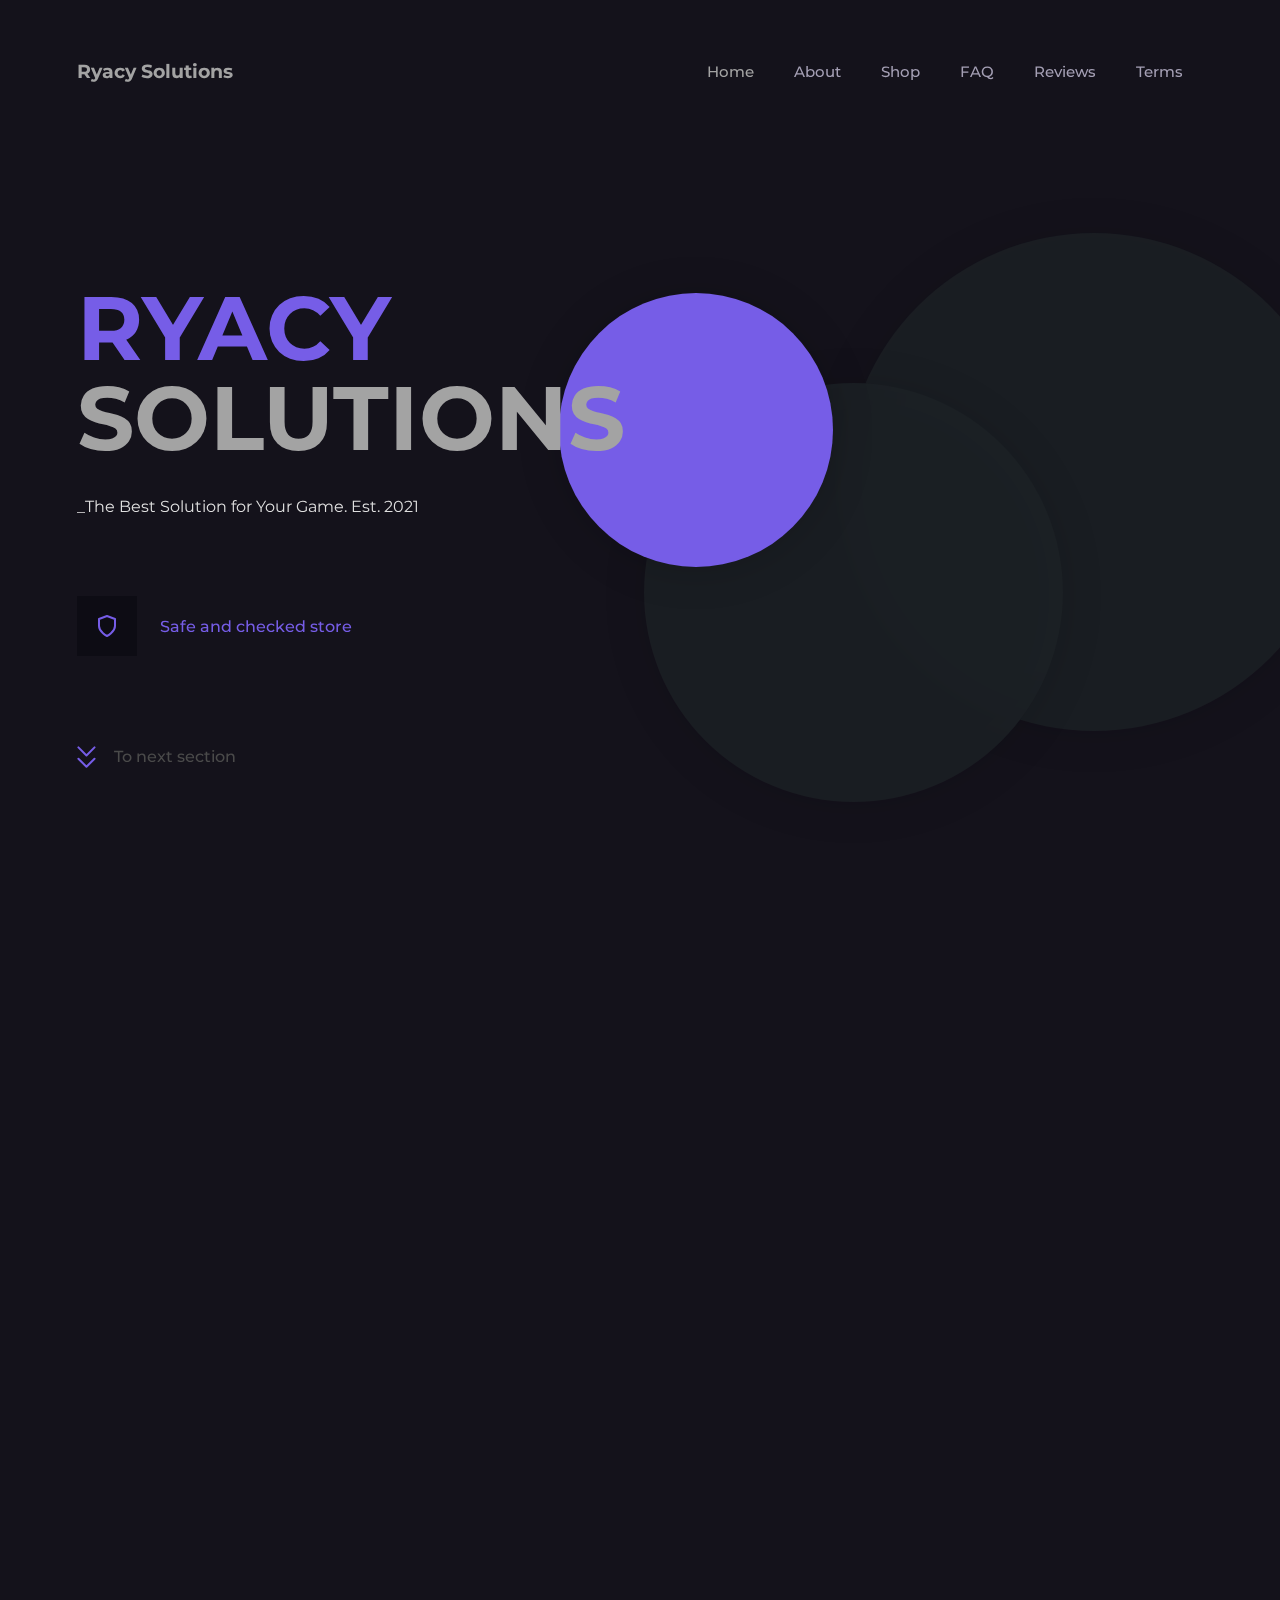
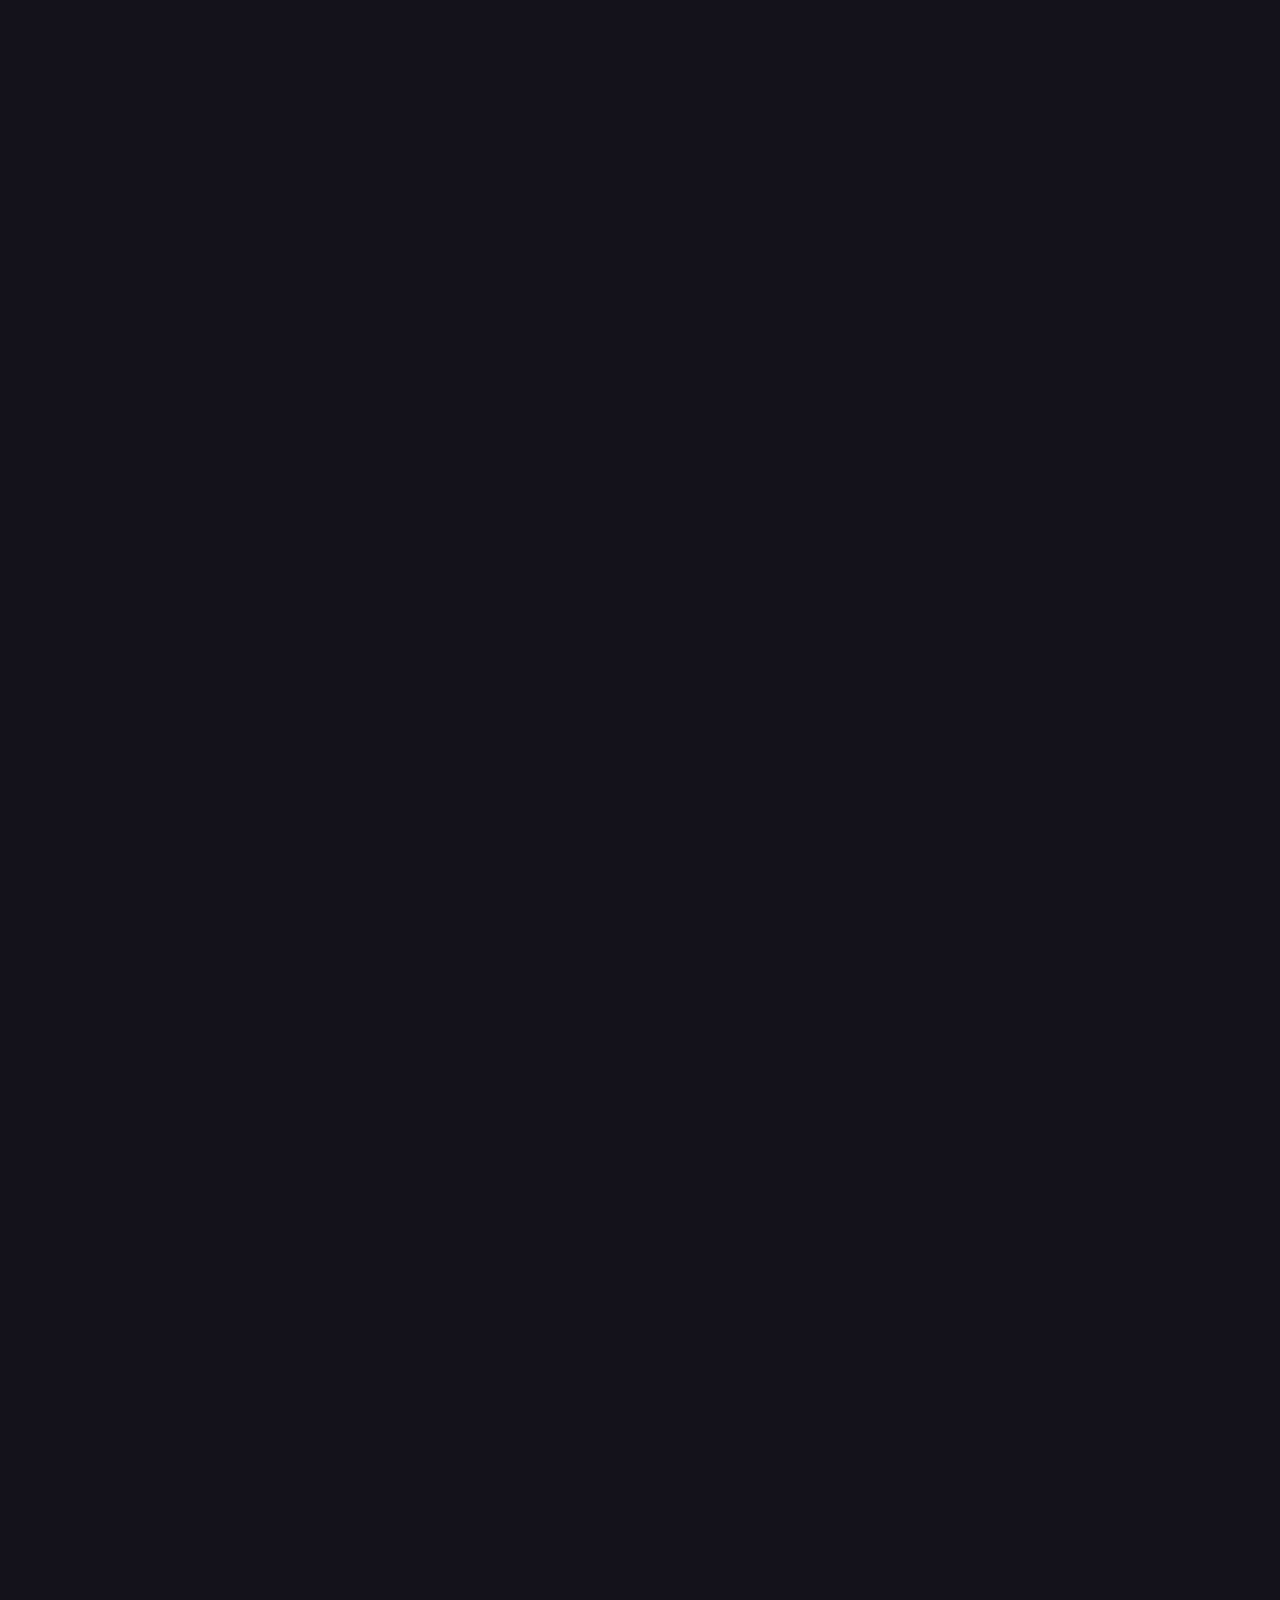
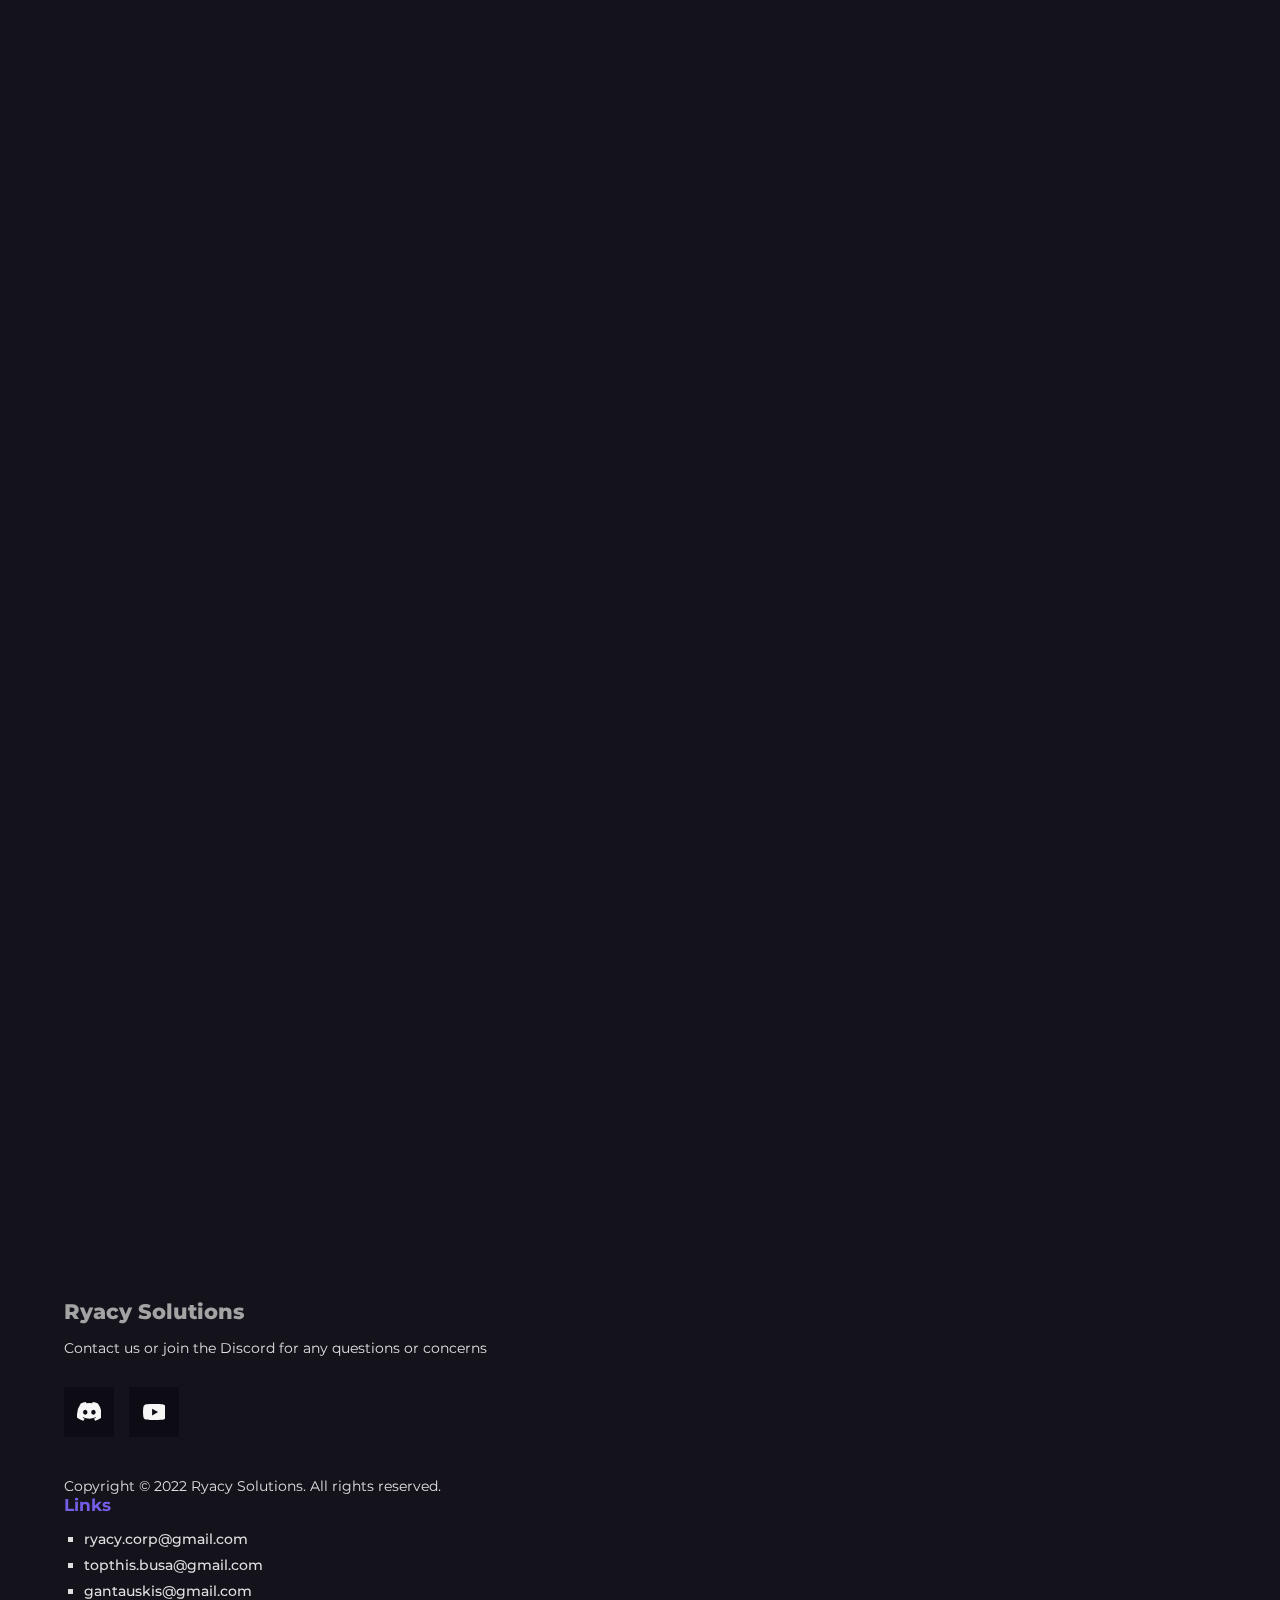
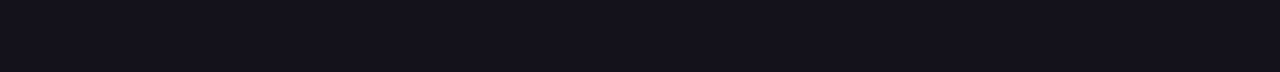
==== index.html @ 5ec553b7 "Description of Update" ====
<!doctype html>
<html lang="en">
<head>

    <meta charset="UTF-8">
    <meta name="viewport"
          content="width=device-width, user-scalable=no, initial-scale=1.0, maximum-scale=1.0, minimum-scale=1.0">
    <meta http-equiv="X-UA-Compatible" content="ie=edge">
    <title>Ryacy Solutions</title>

    <!--  CSS  -->
    <link rel="stylesheet" href="https://cdn.sellix.io/static/css/embed.css">
    <link rel="stylesheet" href="assets/css/colors.css">
    <link rel="stylesheet" href="assets/css/general.css">
    <link rel="stylesheet" href="./assets/css/navbar.css">
    <link rel="stylesheet" href="./assets/css/header.css">
    <link rel="stylesheet" href="./assets/css/about.css">
    <link rel="stylesheet" href="./assets/css/shop.css">
    <link rel="stylesheet" href="./assets/css/faq.css">
    <link rel="stylesheet" href="./assets/css/reviews.css">
    <link rel="stylesheet" href="./assets/css/footer.css">
    <link rel="stylesheet", href="./assets/css/images.css">

</head>
<body>

<div class="app">

    <div class="section__navbar">

        <div class="navbar">

            <div class="navbar__header">
                <a href="" class="navbar__brand">
                    Ryacy Solutions
                </a>

                <div class="navbar__menu" onclick="navbar()">
                    <svg xmlns="http://www.w3.org/2000/svg" width="20" height="14" viewBox="0 0 20 14">
                        <g id="menu" transform="translate(-2 -5)">
                            <line id="Line_1" data-name="Line 1" x2="15" transform="translate(6 12)" fill="none"
                                  stroke="#fff" stroke-linecap="round" stroke-linejoin="round" stroke-width="2"/>
                            <line id="Line_2" data-name="Line 2" x2="18" transform="translate(3 6)" fill="none"
                                  stroke="#fff" stroke-linecap="round" stroke-linejoin="round" stroke-width="2"/>
                            <line id="Line_3" data-name="Line 3" x2="18" transform="translate(3 18)" fill="none"
                                  stroke="#fff" stroke-linecap="round" stroke-linejoin="round" stroke-width="2"/>
                        </g>
                    </svg>
                </div>
            </div>

            <div class="navbar__nav" id="navbarNav">

                <ul>
                    <a href="index.html" class="navbar__href">
                        <li class="navbar__link active">Home</li>
                    </a>
                    <a href="index.html#about" class="navbar__href">
                        <li class="navbar__link">About</li>
                    </a>
                    <a href="index.html#shop" class="navbar__href">
                        <li class="navbar__link">Shop</li>
                    </a>
                    <a href="index.html#faq" class="navbar__href">
                        <li class="navbar__link">FAQ</li>
                    </a>
                    <a href="index.html#reviews" class="navbar__href">
                        <li class="navbar__link">Reviews</li>
                    </a>
                    <a href="terms.html" class="navbar__href">
                        <li class="navbar__link">Terms</li>
                    </a>
                </ul>

            </div>

        </div>

    </div>

    <div class="section__header animation">

        <div class="header__circle">
            <div class="circle circle__one"></div>
            <div class="circle circle__two"></div>
            <div class="circle circle__three"></div>
        </div>

        <div class="header__content">

            <h1 class="header__title">
                RYACY
                <span>SOLUTIONS</span>
            </h1>

            <p class="header__description">
                _The Best Solution for Your Game. Est. 2021
            </p>

            <div class="header__info">
                <div class="header__square">
                    <svg xmlns="http://www.w3.org/2000/svg" width="18" height="22" viewBox="0 0 18 22">
                        <path id="shield" d="M12,22s8-4,8-10V5L12,2,4,5v7C4,18,12,22,12,22Z"
                              transform="translate(-3 -1)" fill="none" stroke="#cf9816" stroke-linecap="round"
                              stroke-linejoin="round" stroke-width="2"/>
                    </svg>
                </div>
                Safe and checked store
            </div>

            <a href="#about" class="header__arrow">
                <svg class="header__arrow__icon" xmlns="http://www.w3.org/2000/svg" width="18.949" height="21.759" viewBox="0 0 18.949 21.759">
                    <g id="chevrons-down" transform="translate(-5.586 -4.586)">
                        <path id="Path_1" data-name="Path 1" d="M7,13l8.06,8.06L23.121,13" transform="translate(0 4.285)" fill="none" stroke="#4a4a4a" stroke-linecap="round" stroke-linejoin="round" stroke-width="2"/>
                        <path id="Path_2" data-name="Path 2" d="M7,6l8.06,8.06L23.121,6" fill="none" stroke="#4a4a4a" stroke-linecap="round" stroke-linejoin="round" stroke-width="2"/>
                    </g>
                </svg>

                To next section
            </a>

        </div>

    </div>

    <div id="about" class="section__about animation">

        <div class="about__content">

            <h1 class="about__title">About</h1>
            <p class="about__description">
                As a solo developer, I pour my passion into creating quality scripts and cheating solutions. Established in 2021, ryacy offers affordable and reliable software integrates seamlessly into your favorite games with saftey in mind.           
            </p>

            <div class="about__cards">

                <div class="row">

                    <div class="col-lg-2">

                        <div class="about__info">
                            <div class="about__square">
                                <svg xmlns="http://www.w3.org/2000/svg" width="22" height="21.02" viewBox="0 0 22 21.02">
                                    <!-- <path id="shield" d="M12,22s8-4,8-10V5L12,2,4,5v7C4,18,12,22,12,22Z"
                                          transform="translate(-3 -1)" fill="none" stroke="#cf9816"
                                          stroke-linecap="round" stroke-linejoin="round" stroke-width="2"/> -->
                                          <path id="heart" d="M12,2l3.09,6.26L22,9.27l-5,4.87,1.18,6.88L12,17.77,5.82,21.02,7,14.14,2,9.27,8.91,8.26Z" 
                                          transform="translate(-1 -1)" fill="none" stroke="#cf9816"
                                          stroke-linecap="round" stroke-linejoin="round" stroke-width="2"/>
                                </svg>
                            </div>
                            <div class="about__info__text">
                                <p class="about__info__title">Secure</p>
                                <p class="about__info__description">We take pride in our strong security record—0 bans and undetected by anticheats. User saftey is a priority. Our Software is safeguarded with anticheat bypasses for seamless and worry-free cheating.</p>
                            </div>
                        </div>

                    </div>

                    <div class="col-lg-2">

                        <div class="about__info">
                            <div class="about__square">
                                <svg xmlns="http://www.w3.org/2000/svg" width="16" height="20" viewBox="0 0 18 22">
                                    <path id="shield" d="M12,22s8-4,8-10V5L12,2,4,5v7C4,18,12,22,12,22Z"
                                          transform="translate(-3 -1)" fill="none" stroke="#cf9816"
                                          stroke-linecap="round" stroke-linejoin="round" stroke-width="2"/>
                                </svg>
                            </div>
                            <div class="about__info__text">
                                <p class="about__info__title">Affordable</p>
                                <p class="about__info__description">We offer our cheats at an affordable price for premium quality.  </p>
                            </div>
                        </div>

                    </div>

                    <div class="col-lg-2">

                        <div class="about__info">
                            <div class="about__square">
                                <svg xmlns="http://www.w3.org/2000/svg" width="16" height="20" viewBox="0 0 18 22">
                                    <path id="shield" d="M12,22s8-4,8-10V5L12,2,4,5v7C4,18,12,22,12,22Z"
                                          transform="translate(-3 -1)" fill="none" stroke="#cf9816"
                                          stroke-linecap="round" stroke-linejoin="round" stroke-width="2"/>
                                </svg>
                            </div>
                            <div class="about__info__text">
                                <p class="about__info__title">Highly Rated</p>
                                <p class="about__info__description">We garantee customer satisfaction since our startup in 2020. Join our discord server for existing customer vouches.</p>
                            </div>
                        </div>

                    </div>

                    <div class="col-lg-2">

                        <div class="about__info">
                            <div class="about__square">
                                <svg xmlns="http://www.w3.org/2000/svg" width="16" height="20" viewBox="0 0 18 22">
                                    <path id="shield" d="M12,22s8-4,8-10V5L12,2,4,5v7C4,18,12,22,12,22Z"
                                          transform="translate(-3 -1)" fill="none" stroke="#cf9816"
                                          stroke-linecap="round" stroke-linejoin="round" stroke-width="2"/>
                                </svg>
                            </div>
                            <div class="about__info__text">
                                <p class="about__info__title">Constant Support</p>
                                <p class="about__info__description">Constant updates to support latest game updates and work around anti-cheat systems to avoid game bans</p>
                            </div>
                        </div>

                    </div>

                </div>

            </div>

        </div>

    </div>

    <div id="shop" class="section__shop animation">

        <h1 class="shop__title">Shop</h1>
        <p class="shop__description">

        </p>

        <div class="shop__categories">

            <div class="shop__category active" data-category-index="1">
                Rust
            </div>

            <div class="shop__category" data-category-index="2">
                Tom Clancy's Rainbow Six Siege
            </div>

            <div class="shop__category" data-category-index="3">
                Counter-Strike: Global Offensive
            </div>

            <!-- <div class="shop__category" data-category-index="4">
                Category #4
            </div> -->

        </div>

        <div class="shop__cards" id="category-1">

            <div class="row">

                <div class="col-lg-4">

                    <div class="shop__card">

                        <!-- <svg class="shop__icon"  xmlns="http://www.w3.org/2000/svg" width="47.719" height="51.149" viewBox="0 0 33.719 41.149">
                            <path id="shield" d="M18.859,39.149s14.859-7.43,14.859-18.574v-13L18.859,2,4,7.572v13C4,31.719,18.859,39.149,18.859,39.149Z" transform="translate(-2)" fill="none" stroke="#cf9816" stroke-linecap="round" stroke-linejoin="round" stroke-width="4"/>
                        </svg> -->

                        <img class = "img-insider", src = "assets/rust-lite.png" >

                        <h2 class="shop__card__title">RustLite Cheat</h2>
                        <p class="shop__card__description">
                            [+] No Recoil <br>
                            [+] No Spread <br>
                            [+] Adjustable X and Y Recoil Amount <br>
                            [+] Instant Compound Bow <br>
                            [+] Instant Bow <br>
                            [+] Instant Eoka Pistol <br>
                            [+] Fake Lag <br>
                            [+] Fast Switch Weapons <br>
                            [+] Zoom Hack <br>
                            [+] Adjustable Zoom Key and Zoom Amount <br>
                            [+] Zoom Bind Mode <br>
                            [+] Admin Box ESP (Extra Sensory Perception <br>
                            [+] Adjustable Field of View (FOV) <br>
                            [+] Spiderman <br>
                            [+] Beautiful Night <br>
                            [+] Screen Crosshair <br>
                            [+] Crosshair Hide on Aim Down Sights (ADS <br>
                            [+] Adjustable Crosshair Siz** <br>
                            [+] Cursor Visibility <br>
                            [+] Force Automatic <br>
                            [+] Super Melee <br>
                            [+] More Updates to Come <br>
                        </p>
                        <!-- <p class="shop__card__price">Price <span>$9.99</span></p>

                        <div data-sellix-product="66594c4970bf4"
                             type="submit"
                             alt="Buy Now with sellix.io" class="shop__card__purchase">
                            <svg class="shop__card__icon"  xmlns="http://www.w3.org/2000/svg" width="16.586" height="17.624" viewBox="0 0 15.586 16.624">
                                <g id="shopping-bag" transform="translate(1 1)">
                                    <path id="Path_3" data-name="Path 3" d="M5.194,2,3,4.925V15.161a1.462,1.462,0,0,0,1.462,1.462H14.7a1.462,1.462,0,0,0,1.462-1.462V4.925L13.968,2Z" transform="translate(-2.575 -2)" fill="none" stroke="#cf9816" stroke-linecap="round" stroke-linejoin="round" stroke-width="2"/>
                                    <line id="Line_2" data-name="Line 2" x2="13.586" transform="translate(0 2.736)" fill="none" stroke="#cf9816" stroke-linecap="round" stroke-linejoin="round" stroke-width="2"/>
                                    <path id="Path_4" data-name="Path 4" d="M13.849,10A2.925,2.925,0,0,1,8,10" transform="translate(-3.92 -4.151)" fill="none" stroke="#cf9816" stroke-linecap="round" stroke-linejoin="round" stroke-width="2"/>
                                </g>
                            </svg>

                            Purchase
                        </div> -->

                    
                        <p class="shop__card__price">Price <span>10-40 USD</span></p>

                    <!-- Buttons for different subscription options -->
                    <div class="shop__card__purchase">
                        <div data-sellix-product="66594c4970bf4" type="submit" alt="Buy Now with sellix.io" class="shop__card__purchase__button">
                            <svg class="shop__card__icon" xmlns="http://www.w3.org/2000/svg" width="16.586" height="17.624" viewBox="0 0 15.586 16.624">
                                <g id="shopping-bag" transform="translate(1 1)">
                                    <path id="Path_3" data-name="Path 3" d="M5.194,2,3,4.925V15.161a1.462,1.462,0,0,0,1.462,1.462H14.7a1.462,1.462,0,0,0,1.462-1.462V4.925L13.968,2Z" transform="translate(-2.575 -2)" fill="none" stroke="#cf9816" stroke-linecap="round" stroke-linejoin="round" stroke-width="2"/>
                                    <line id="Line_2" data-name="Line 2" x2="13.586" transform="translate(0 2.736)" fill="none" stroke="#cf9816" stroke-linecap="round" stroke-linejoin="round" stroke-width="2"/>
                                    <path id="Path_4" data-name="Path 4" d="M13.849,10A2.925,2.925,0,0,1,8,10" transform="translate(-3.92 -4.151)" fill="none" stroke="#cf9816" stroke-linecap="round" stroke-linejoin="round" stroke-width="2"/>
                                </g>
                            </svg>
                            3-Day Access Pass
                        </div>
                    </div>

                    <div class="shop__card__purchase">
                        <div data-sellix-product="665950669fe8b" type="submit" alt="Buy Now with sellix.io" class="shop__card__purchase__button">
                            <svg class="shop__card__icon" xmlns="http://www.w3.org/2000/svg" width="16.586" height="17.624" viewBox="0 0 15.586 16.624">
                                <g id="shopping-bag" transform="translate(1 1)">
                                    <path id="Path_3" data-name="Path 3" d="M5.194,2,3,4.925V15.161a1.462,1.462,0,0,0,1.462,1.462H14.7a1.462,1.462,0,0,0,1.462-1.462V4.925L13.968,2Z" transform="translate(-2.575 -2)" fill="none" stroke="#cf9816" stroke-linecap="round" stroke-linejoin="round" stroke-width="2"/>
                                    <line id="Line_2" data-name="Line 2" x2="13.586" transform="translate(0 2.736)" fill="none" stroke="#cf9816" stroke-linecap="round" stroke-linejoin="round" stroke-width="2"/>
                                    <path id="Path_4" data-name="Path 4" d="M13.849,10A2.925,2.925,0,0,1,8,10" transform="translate(-3.92 -4.151)" fill="none" stroke="#cf9816" stroke-linecap="round" stroke-linejoin="round" stroke-width="2"/>
                                </g>
                            </svg>
                            1-Week Pass
                        </div>
                    </div>

                    <div class="shop__card__purchase">
                        <div data-sellix-product="6659509f464f8" type="submit" alt="Buy Now with sellix.io" class="shop__card__purchase__button">
                            <svg class="shop__card__icon" xmlns="http://www.w3.org/2000/svg" width="16.586" height="17.624" viewBox="0 0 15.586 16.624">
                                <g id="shopping-bag" transform="translate(1 1)">
                                    <path id="Path_3" data-name="Path 3" d="M5.194,2,3,4.925V15.161a1.462,1.462,0,0,0,1.462,1.462H14.7a1.462,1.462,0,0,0,1.462-1.462V4.925L13.968,2Z" transform="translate(-2.575 -2)" fill="none" stroke="#cf9816" stroke-linecap="round" stroke-linejoin="round" stroke-width="2"/>
                                    <line id="Line_2" data-name="Line 2" x2="13.586" transform="translate(0 2.736)" fill="none" stroke="#cf9816" stroke-linecap="round" stroke-linejoin="round" stroke-width="2"/>
                                    <path id="Path_4" data-name="Path 4" d="M13.849,10A2.925,2.925,0,0,1,8,10" transform="translate(-3.92 -4.151)" fill="none" stroke="#cf9816" stroke-linecap="round" stroke-linejoin="round" stroke-width="2"/>
                                </g>
                            </svg>
                            1-Month Pass
                        </div>
                    </div>

                </div>

                <!-- <div class="col-lg-4">

                    <div class="shop__card">

                        <svg class="shop__icon"  xmlns="http://www.w3.org/2000/svg" width="47.719" height="51.149" viewBox="0 0 33.719 41.149">
                            <path id="shield" d="M18.859,39.149s14.859-7.43,14.859-18.574v-13L18.859,2,4,7.572v13C4,31.719,18.859,39.149,18.859,39.149Z" transform="translate(-2)" fill="none" stroke="#cf9816" stroke-linecap="round" stroke-linejoin="round" stroke-width="4"/>
                        </svg>

                        <h2 class="shop__card__title">Lorem ipsum</h2>
                        <p class="shop__card__description">Lorem ipsum dolor sit amet, consectetur adipiscing elit. Cras
                            accumsan dignissim magna nec egestas. Maecenas fermentum est ut velit luctus, vitae
                            vestibulum nisl condimentum. Sed tincidunt purus sit amet magna viverra suscipit.</p>

                        <p class="shop__card__price">Price <span>1,99$</span></p>

                        <div data-sellix-product="1111111"
                             type="submit"
                             alt="Buy Now with sellix.io" class="shop__card__purchase">
                            <svg class="shop__card__icon"  xmlns="http://www.w3.org/2000/svg" width="16.586" height="17.624" viewBox="0 0 15.586 16.624">
                                <g id="shopping-bag" transform="translate(1 1)">
                                    <path id="Path_3" data-name="Path 3" d="M5.194,2,3,4.925V15.161a1.462,1.462,0,0,0,1.462,1.462H14.7a1.462,1.462,0,0,0,1.462-1.462V4.925L13.968,2Z" transform="translate(-2.575 -2)" fill="none" stroke="#cf9816" stroke-linecap="round" stroke-linejoin="round" stroke-width="2"/>
                                    <line id="Line_2" data-name="Line 2" x2="13.586" transform="translate(0 2.736)" fill="none" stroke="#cf9816" stroke-linecap="round" stroke-linejoin="round" stroke-width="2"/>
                                    <path id="Path_4" data-name="Path 4" d="M13.849,10A2.925,2.925,0,0,1,8,10" transform="translate(-3.92 -4.151)" fill="none" stroke="#cf9816" stroke-linecap="round" stroke-linejoin="round" stroke-width="2"/>
                                </g>
                            </svg>

                            Purchase
                        </div>

                    </div>

                </div> -->

                <!-- <div class="col-lg-4">

                    <div class="shop__card">

                        <svg class="shop__icon"  xmlns="http://www.w3.org/2000/svg" width="47.719" height="51.149" viewBox="0 0 33.719 41.149">
                            <path id="shield" d="M18.859,39.149s14.859-7.43,14.859-18.574v-13L18.859,2,4,7.572v13C4,31.719,18.859,39.149,18.859,39.149Z" transform="translate(-2)" fill="none" stroke="#cf9816" stroke-linecap="round" stroke-linejoin="round" stroke-width="4"/>
                        </svg>

                        <h2 class="shop__card__title">Lorem ipsum</h2>
                        <p class="shop__card__description">Lorem ipsum dolor sit amet, consectetur adipiscing elit. Cras
                            accumsan dignissim magna nec egestas. Maecenas fermentum est ut velit luctus, vitae
                            vestibulum nisl condimentum. Sed tincidunt purus sit amet magna viverra suscipit.</p>

                        <p class="shop__card__price">Price <span>1,99$</span></p>

                        <div data-sellix-product="1111111"
                             type="submit"
                             alt="Buy Now with sellix.io" class="shop__card__purchase">
                            <svg class="shop__card__icon"  xmlns="http://www.w3.org/2000/svg" width="16.586" height="17.624" viewBox="0 0 15.586 16.624">
                                <g id="shopping-bag" transform="translate(1 1)">
                                    <path id="Path_3" data-name="Path 3" d="M5.194,2,3,4.925V15.161a1.462,1.462,0,0,0,1.462,1.462H14.7a1.462,1.462,0,0,0,1.462-1.462V4.925L13.968,2Z" transform="translate(-2.575 -2)" fill="none" stroke="#cf9816" stroke-linecap="round" stroke-linejoin="round" stroke-width="2"/>
                                    <line id="Line_2" data-name="Line 2" x2="13.586" transform="translate(0 2.736)" fill="none" stroke="#cf9816" stroke-linecap="round" stroke-linejoin="round" stroke-width="2"/>
                                    <path id="Path_4" data-name="Path 4" d="M13.849,10A2.925,2.925,0,0,1,8,10" transform="translate(-3.92 -4.151)" fill="none" stroke="#cf9816" stroke-linecap="round" stroke-linejoin="round" stroke-width="2"/>
                                </g>
                            </svg>

                            Purchase
                        </div>

                    </div>

                </div> -->

                <!-- <div class="col-lg-4">

                    <div class="shop__card">

                        <svg class="shop__icon"  xmlns="http://www.w3.org/2000/svg" width="47.719" height="51.149" viewBox="0 0 33.719 41.149">
                            <path id="shield" d="M18.859,39.149s14.859-7.43,14.859-18.574v-13L18.859,2,4,7.572v13C4,31.719,18.859,39.149,18.859,39.149Z" transform="translate(-2)" fill="none" stroke="#cf9816" stroke-linecap="round" stroke-linejoin="round" stroke-width="4"/>
                        </svg>

                        <h2 class="shop__card__title">Lorem ipsum</h2>
                        <p class="shop__card__description">Lorem ipsum dolor sit amet, consectetur adipiscing elit. Cras
                            accumsan dignissim magna nec egestas. Maecenas fermentum est ut velit luctus, vitae
                            vestibulum nisl condimentum. Sed tincidunt purus sit amet magna viverra suscipit.</p>

                        <p class="shop__card__price">Price <span>1,99$</span></p>

                        <div data-sellix-product="1111111"
                             type="submit"
                             alt="Buy Now with sellix.io" class="shop__card__purchase">
                            <svg class="shop__card__icon"  xmlns="http://www.w3.org/2000/svg" width="16.586" height="17.624" viewBox="0 0 15.586 16.624">
                                <g id="shopping-bag" transform="translate(1 1)">
                                    <path id="Path_3" data-name="Path 3" d="M5.194,2,3,4.925V15.161a1.462,1.462,0,0,0,1.462,1.462H14.7a1.462,1.462,0,0,0,1.462-1.462V4.925L13.968,2Z" transform="translate(-2.575 -2)" fill="none" stroke="#cf9816" stroke-linecap="round" stroke-linejoin="round" stroke-width="2"/>
                                    <line id="Line_2" data-name="Line 2" x2="13.586" transform="translate(0 2.736)" fill="none" stroke="#cf9816" stroke-linecap="round" stroke-linejoin="round" stroke-width="2"/>
                                    <path id="Path_4" data-name="Path 4" d="M13.849,10A2.925,2.925,0,0,1,8,10" transform="translate(-3.92 -4.151)" fill="none" stroke="#cf9816" stroke-linecap="round" stroke-linejoin="round" stroke-width="2"/>
                                </g>
                            </svg>

                            Purchase
                        </div>

                    </div>

                </div> -->

            </div>

        </div>
       
    

        </div>
        <div class="shop__cards" id="category-4" style="display: none;">

            <div class="row">

                <div class="col-lg-4">

                    <div class="shop__card">

                        <svg class="shop__icon"  xmlns="http://www.w3.org/2000/svg" width="47.719" height="51.149" viewBox="0 0 33.719 41.149">
                            <path id="shield" d="M18.859,39.149s14.859-7.43,14.859-18.574v-13L18.859,2,4,7.572v13C4,31.719,18.859,39.149,18.859,39.149Z" transform="translate(-2)" fill="none" stroke="#cf9816" stroke-linecap="round" stroke-linejoin="round" stroke-width="4"/>
                        </svg>

                        <h2 class="shop__card__title">Lorem ipsum</h2>
                        <p class="shop__card__description">Lorem ipsum dolor sit amet, consectetur adipiscing elit. Cras
                            accumsan dignissim magna nec egestas. Maecenas fermentum est ut velit luctus, vitae
                            vestibulum nisl condimentum. Sed tincidunt purus sit amet magna viverra suscipit.</p>

                        <p class="shop__card__price">Price <span>1,99$</span></p>

                        <div data-sellix-product="1111111"
                             type="submit"
                             alt="Buy Now with sellix.io" class="shop__card__purchase">
                            <svg class="shop__card__icon"  xmlns="http://www.w3.org/2000/svg" width="16.586" height="17.624" viewBox="0 0 15.586 16.624">
                                <g id="shopping-bag" transform="translate(1 1)">
                                    <path id="Path_3" data-name="Path 3" d="M5.194,2,3,4.925V15.161a1.462,1.462,0,0,0,1.462,1.462H14.7a1.462,1.462,0,0,0,1.462-1.462V4.925L13.968,2Z" transform="translate(-2.575 -2)" fill="none" stroke="#cf9816" stroke-linecap="round" stroke-linejoin="round" stroke-width="2"/>
                                    <line id="Line_2" data-name="Line 2" x2="13.586" transform="translate(0 2.736)" fill="none" stroke="#cf9816" stroke-linecap="round" stroke-linejoin="round" stroke-width="2"/>
                                    <path id="Path_4" data-name="Path 4" d="M13.849,10A2.925,2.925,0,0,1,8,10" transform="translate(-3.92 -4.151)" fill="none" stroke="#cf9816" stroke-linecap="round" stroke-linejoin="round" stroke-width="2"/>
                                </g>
                            </svg>

                            Purchase
                        </div>

                    </div>

                </div>

                <div class="col-lg-4">

                    <div class="shop__card">

                        <svg class="shop__icon"  xmlns="http://www.w3.org/2000/svg" width="47.719" height="51.149" viewBox="0 0 33.719 41.149">
                            <path id="shield" d="M18.859,39.149s14.859-7.43,14.859-18.574v-13L18.859,2,4,7.572v13C4,31.719,18.859,39.149,18.859,39.149Z" transform="translate(-2)" fill="none" stroke="#cf9816" stroke-linecap="round" stroke-linejoin="round" stroke-width="4"/>
                        </svg>

                        <h2 class="shop__card__title">Lorem ipsum</h2>
                        <p class="shop__card__description">Lorem ipsum dolor sit amet, consectetur adipiscing elit. Cras
                            accumsan dignissim magna nec egestas. Maecenas fermentum est ut velit luctus, vitae
                            vestibulum nisl condimentum. Sed tincidunt purus sit amet magna viverra suscipit.</p>

                        <p class="shop__card__price">Price <span>1,99$</span></p>

                        <div data-sellix-product="1111111"
                             type="submit"
                             alt="Buy Now with sellix.io" class="shop__card__purchase">
                            <svg class="shop__card__icon"  xmlns="http://www.w3.org/2000/svg" width="16.586" height="17.624" viewBox="0 0 15.586 16.624">
                                <g id="shopping-bag" transform="translate(1 1)">
                                    <path id="Path_3" data-name="Path 3" d="M5.194,2,3,4.925V15.161a1.462,1.462,0,0,0,1.462,1.462H14.7a1.462,1.462,0,0,0,1.462-1.462V4.925L13.968,2Z" transform="translate(-2.575 -2)" fill="none" stroke="#cf9816" stroke-linecap="round" stroke-linejoin="round" stroke-width="2"/>
                                    <line id="Line_2" data-name="Line 2" x2="13.586" transform="translate(0 2.736)" fill="none" stroke="#cf9816" stroke-linecap="round" stroke-linejoin="round" stroke-width="2"/>
                                    <path id="Path_4" data-name="Path 4" d="M13.849,10A2.925,2.925,0,0,1,8,10" transform="translate(-3.92 -4.151)" fill="none" stroke="#cf9816" stroke-linecap="round" stroke-linejoin="round" stroke-width="2"/>
                                </g>
                            </svg>

                            Purchase
                        </div>

                    </div>

                </div>

                <div class="col-lg-4">

                    <div class="shop__card">

                        <svg class="shop__icon"  xmlns="http://www.w3.org/2000/svg" width="47.719" height="51.149" viewBox="0 0 33.719 41.149">
                            <path id="shield" d="M18.859,39.149s14.859-7.43,14.859-18.574v-13L18.859,2,4,7.572v13C4,31.719,18.859,39.149,18.859,39.149Z" transform="translate(-2)" fill="none" stroke="#cf9816" stroke-linecap="round" stroke-linejoin="round" stroke-width="4"/>
                        </svg>

                        <h2 class="shop__card__title">Lorem ipsum</h2>
                        <p class="shop__card__description">Lorem ipsum dolor sit amet, consectetur adipiscing elit. Cras
                            accumsan dignissim magna nec egestas. Maecenas fermentum est ut velit luctus, vitae
                            vestibulum nisl condimentum. Sed tincidunt purus sit amet magna viverra suscipit.</p>

                        <p class="shop__card__price">Price <span>1,99$</span></p>

                        <div data-sellix-product="1111111"
                             type="submit"
                             alt="Buy Now with sellix.io" class="shop__card__purchase">
                            <svg class="shop__card__icon"  xmlns="http://www.w3.org/2000/svg" width="16.586" height="17.624" viewBox="0 0 15.586 16.624">
                                <g id="shopping-bag" transform="translate(1 1)">
                                    <path id="Path_3" data-name="Path 3" d="M5.194,2,3,4.925V15.161a1.462,1.462,0,0,0,1.462,1.462H14.7a1.462,1.462,0,0,0,1.462-1.462V4.925L13.968,2Z" transform="translate(-2.575 -2)" fill="none" stroke="#cf9816" stroke-linecap="round" stroke-linejoin="round" stroke-width="2"/>
                                    <line id="Line_2" data-name="Line 2" x2="13.586" transform="translate(0 2.736)" fill="none" stroke="#cf9816" stroke-linecap="round" stroke-linejoin="round" stroke-width="2"/>
                                    <path id="Path_4" data-name="Path 4" d="M13.849,10A2.925,2.925,0,0,1,8,10" transform="translate(-3.92 -4.151)" fill="none" stroke="#cf9816" stroke-linecap="round" stroke-linejoin="round" stroke-width="2"/>
                                </g>
                            </svg>

                            Purchase
                        </div>

                    </div>

                </div>

                <div class="col-lg-4">

                    <div class="shop__card">

                        <svg class="shop__icon"  xmlns="http://www.w3.org/2000/svg" width="47.719" height="51.149" viewBox="0 0 33.719 41.149">
                            <path id="shield" d="M18.859,39.149s14.859-7.43,14.859-18.574v-13L18.859,2,4,7.572v13C4,31.719,18.859,39.149,18.859,39.149Z" transform="translate(-2)" fill="none" stroke="#cf9816" stroke-linecap="round" stroke-linejoin="round" stroke-width="4"/>
                        </svg>

                        <h2 class="shop__card__title">Lorem ipsum</h2>
                        <p class="shop__card__description">Lorem ipsum dolor sit amet, consectetur adipiscing elit. Cras
                            accumsan dignissim magna nec egestas. Maecenas fermentum est ut velit luctus, vitae
                            vestibulum nisl condimentum. Sed tincidunt purus sit amet magna viverra suscipit.</p>

                        <p class="shop__card__price">Price <span>1,99$</span></p>

                        <div data-sellix-product="1111111"
                             type="submit"
                             alt="Buy Now with sellix.io" class="shop__card__purchase">
                            <svg class="shop__card__icon"  xmlns="http://www.w3.org/2000/svg" width="16.586" height="17.624" viewBox="0 0 15.586 16.624">
                                <g id="shopping-bag" transform="translate(1 1)">
                                    <path id="Path_3" data-name="Path 3" d="M5.194,2,3,4.925V15.161a1.462,1.462,0,0,0,1.462,1.462H14.7a1.462,1.462,0,0,0,1.462-1.462V4.925L13.968,2Z" transform="translate(-2.575 -2)" fill="none" stroke="#cf9816" stroke-linecap="round" stroke-linejoin="round" stroke-width="2"/>
                                    <line id="Line_2" data-name="Line 2" x2="13.586" transform="translate(0 2.736)" fill="none" stroke="#cf9816" stroke-linecap="round" stroke-linejoin="round" stroke-width="2"/>
                                    <path id="Path_4" data-name="Path 4" d="M13.849,10A2.925,2.925,0,0,1,8,10" transform="translate(-3.92 -4.151)" fill="none" stroke="#cf9816" stroke-linecap="round" stroke-linejoin="round" stroke-width="2"/>
                                </g>
                            </svg>

                            Purchase
                        </div>

                    </div>

                </div>

            </div>

        </div>


    </div>

    <div id="faq" class="section__faq animation">

        <h1 class="faq__title">FAQ</h1>
        <p class="faq__description">
            Get answers to common questions about Ryacy's cheating software. Find the information you need by contacting us or reading below before making a purchase decision.
        </p>

        <div class="faq__cards">

            <div class="row">

                <div class="col-lg-2">

                    <div class="faq__card">

                        <div class="faq__card__text">
                            <h2 class="faq__card__text__title">Why Ryacy Solutions?</h2>
                            <p class="faq__card__description">
                                </p>
                        </div>

                        <div class="faq__card__plus">
                            <svg xmlns="http://www.w3.org/2000/svg" width="21" height="20" viewBox="0 0 21 20">
                                <g id="plus" transform="translate(1 0.818)">
                                    <line id="Line_3" data-name="Line 3" y2="18" transform="translate(10 0.182)"
                                          fill="none" stroke="#cf9816" stroke-linecap="round" stroke-linejoin="round"
                                          stroke-width="2"/>
                                    <line id="Line_4" data-name="Line 4" x2="19" transform="translate(0 9.182)"
                                          fill="none" stroke="#cf9816" stroke-linecap="round" stroke-linejoin="round"
                                          stroke-width="2"/>
                                </g>
                            </svg>
                        </div>

                    </div>

                    <div class="faq__card__content" style="display: none;">
                        At Ryacy Solutions, we offer an extensive range of countermeasures to guarantee that our program is the epitome of safety and performance. Our team is committed to continuously improving the script in all scenarios, investing our time and effort to provide you with advanced features and unparalleled performance on the market. Your satisfaction is our top priority.
                    </div>

                </div>

                <div class="col-lg-2">

                    <div class="faq__card">

                        <div class="faq__card__text">
                            <h2 class="faq__card__text__title">Any Minimal Requirements?</h2>
                            <p class="faq__card__description"></p>
                        </div>

                        <div class="faq__card__plus">
                            <svg xmlns="http://www.w3.org/2000/svg" width="21" height="20" viewBox="0 0 21 20">
                                <g id="plus" transform="translate(1 0.818)">
                                    <line id="Line_3" data-name="Line 3" y2="18" transform="translate(10 0.182)"
                                          fill="none" stroke="#cf9816" stroke-linecap="round" stroke-linejoin="round"
                                          stroke-width="2"/>
                                    <line id="Line_4" data-name="Line 4" x2="19" transform="translate(0 9.182)"
                                          fill="none" stroke="#cf9816" stroke-linecap="round" stroke-linejoin="round"
                                          stroke-width="2"/>
                                </g>
                            </svg>
                        </div>

                    </div>

                    <div class="faq__card__content" style="display: none;">
                        Ryacy Solutions leads the way in software performance, ensuring maximum benefits for our esteemed clientele. Rest assured that if your operating system meets the minimal requirements of a game, it can effortlessly support our advanced Ryacy technology without hesitation. 
                    </div>

                </div>

                <!-- <div class="col-lg-2">

                    <div class="faq__card">

                        <div class="faq__card__text">
                            <h2 class="faq__card__text__title">Does Ryacy Support Auto-Weapon Detection?</h2>
                            <p class="faq__card__description"></p>
                        </div>

                        <div class="faq__card__plus">
                            <svg xmlns="http://www.w3.org/2000/svg" width="21" height="20" viewBox="0 0 21 20">
                                <g id="plus" transform="translate(1 0.818)">
                                    <line id="Line_3" data-name="Line 3" y2="18" transform="translate(10 0.182)"
                                          fill="none" stroke="#cf9816" stroke-linecap="round" stroke-linejoin="round"
                                          stroke-width="2"/>
                                    <line id="Line_4" data-name="Line 4" x2="19" transform="translate(0 9.182)"
                                          fill="none" stroke="#cf9816" stroke-linecap="round" stroke-linejoin="round"
                                          stroke-width="2"/>
                                </g>
                            </svg>
                        </div>
                    </div>

                    <div class="faq__card__content" style="display: none;">
                        Ryacy uses advanced image recognition technology for pixel perfect results, it matches the weapons perfectly with any ui-scale, resolution, in-game filters and even skins! In addition, Ryacy matches an exact 1:1 recreation of the latest recoil mechanics, unlike other scripts, we try our best to optimize the recoil and compensate for the new Rust recoil randomization during each of our upcoming updates.
                    </div>

                </div> -->

                <!-- <div class="col-lg-2">

                    <div class="faq__card">

                        <div class="faq__card__text">
                            <h2 class="faq__card__text__title">Why Ryacy Solutions?</h2>
                            <p class="faq__card__description"></p>
                        </div>

                        <div class="faq__card__plus">
                            <svg xmlns="http://www.w3.org/2000/svg" width="21" height="20" viewBox="0 0 21 20">
                                <g id="plus" transform="translate(1 0.818)">
                                    <line id="Line_3" data-name="Line 3" y2="18" transform="translate(10 0.182)"
                                          fill="none" stroke="#cf9816" stroke-linecap="round" stroke-linejoin="round"
                                          stroke-width="2"/>
                                    <line id="Line_4" data-name="Line 4" x2="19" transform="translate(0 9.182)"
                                          fill="none" stroke="#cf9816" stroke-linecap="round" stroke-linejoin="round"
                                          stroke-width="2"/>
                                </g>
                            </svg>
                        </div>

                    </div>

                    <div class="faq__card__content" style="display: none;">
                        At Ryacy Solutions, we offer an extensive range of countermeasures to guarantee that our program is the epitome of safety and performance. Our team is committed to continuously improving the script in all scenarios, investing our time and effort to provide you with advanced features and unparalleled performance on the market. Your satisfaction is our top priority.
                    </div>

                </div> -->

            </div>

        </div>

    </div>

    <div id="reviews" class="section__reviews animation">

        <h1 class="reviews__title">Reviews</h1>
        <p class="reviews__description">Here from existing Ryacy users (Updating Soon)</p>

        <!-- <div class="reviews__cards">

            <div class="row">

                <div class="col-lg-4">

                    <div class="reviews__card">

                        <h3 class="reviews__card__name">Maykoo235</h3>

                        <div class="reviews__stars">

                            <svg xmlns="http://www.w3.org/2000/svg" width="22" height="21.02" viewBox="0 0 22 21.02">
                                <path id="star"
                                      d="M12,2l3.09,6.26L22,9.27l-5,4.87,1.18,6.88L12,17.77,5.82,21.02,7,14.14,2,9.27,8.91,8.26Z"
                                      transform="translate(-1 -1)" fill="none" stroke="#cf9816" stroke-linecap="round"
                                      stroke-linejoin="round" stroke-width="2"/>
                            </svg>

                            <svg xmlns="http://www.w3.org/2000/svg" width="22" height="21.02" viewBox="0 0 22 21.02">
                                <path id="star"
                                      d="M12,2l3.09,6.26L22,9.27l-5,4.87,1.18,6.88L12,17.77,5.82,21.02,7,14.14,2,9.27,8.91,8.26Z"
                                      transform="translate(-1 -1)" fill="none" stroke="#cf9816" stroke-linecap="round"
                                      stroke-linejoin="round" stroke-width="2"/>
                            </svg>

                            <svg xmlns="http://www.w3.org/2000/svg" width="22" height="21.02" viewBox="0 0 22 21.02">
                                <path id="star"
                                      d="M12,2l3.09,6.26L22,9.27l-5,4.87,1.18,6.88L12,17.77,5.82,21.02,7,14.14,2,9.27,8.91,8.26Z"
                                      transform="translate(-1 -1)" fill="none" stroke="#cf9816" stroke-linecap="round"
                                      stroke-linejoin="round" stroke-width="2"/>
                            </svg>

                            <svg xmlns="http://www.w3.org/2000/svg" width="22" height="21.02" viewBox="0 0 22 21.02">
                                <path id="star"
                                      d="M12,2l3.09,6.26L22,9.27l-5,4.87,1.18,6.88L12,17.77,5.82,21.02,7,14.14,2,9.27,8.91,8.26Z"
                                      transform="translate(-1 -1)" fill="none" stroke="#cf9816" stroke-linecap="round"
                                      stroke-linejoin="round" stroke-width="2"/>
                            </svg>

                            <svg class="reviews__negative" xmlns="http://www.w3.org/2000/svg" width="22" height="21.02" viewBox="0 0 22 21.02">
                                <path id="star"
                                      d="M12,2l3.09,6.26L22,9.27l-5,4.87,1.18,6.88L12,17.77,5.82,21.02,7,14.14,2,9.27,8.91,8.26Z"
                                      transform="translate(-1 -1)" fill="none" stroke="#949494" stroke-linecap="round"
                                      stroke-linejoin="round" stroke-width="2"/>
                            </svg>

                        </div>

                        <p class="reviews__card__review">
                            Coming soon.
                        </p>

                    </div>

                </div>

                <div class="col-lg-4">

                    <div class="reviews__card">

                        <h3 class="reviews__card__name">Maykoo235</h3>

                        <div class="reviews__stars">

                            <svg xmlns="http://www.w3.org/2000/svg" width="22" height="21.02" viewBox="0 0 22 21.02">
                                <path id="star"
                                      d="M12,2l3.09,6.26L22,9.27l-5,4.87,1.18,6.88L12,17.77,5.82,21.02,7,14.14,2,9.27,8.91,8.26Z"
                                      transform="translate(-1 -1)" fill="none" stroke="#cf9816" stroke-linecap="round"
                                      stroke-linejoin="round" stroke-width="2"/>
                            </svg>

                            <svg xmlns="http://www.w3.org/2000/svg" width="22" height="21.02" viewBox="0 0 22 21.02">
                                <path id="star"
                                      d="M12,2l3.09,6.26L22,9.27l-5,4.87,1.18,6.88L12,17.77,5.82,21.02,7,14.14,2,9.27,8.91,8.26Z"
                                      transform="translate(-1 -1)" fill="none" stroke="#cf9816" stroke-linecap="round"
                                      stroke-linejoin="round" stroke-width="2"/>
                            </svg>

                            <svg xmlns="http://www.w3.org/2000/svg" width="22" height="21.02" viewBox="0 0 22 21.02">
                                <path id="star"
                                      d="M12,2l3.09,6.26L22,9.27l-5,4.87,1.18,6.88L12,17.77,5.82,21.02,7,14.14,2,9.27,8.91,8.26Z"
                                      transform="translate(-1 -1)" fill="none" stroke="#cf9816" stroke-linecap="round"
                                      stroke-linejoin="round" stroke-width="2"/>
                            </svg>

                            <svg xmlns="http://www.w3.org/2000/svg" width="22" height="21.02" viewBox="0 0 22 21.02">
                                <path id="star"
                                      d="M12,2l3.09,6.26L22,9.27l-5,4.87,1.18,6.88L12,17.77,5.82,21.02,7,14.14,2,9.27,8.91,8.26Z"
                                      transform="translate(-1 -1)" fill="none" stroke="#cf9816" stroke-linecap="round"
                                      stroke-linejoin="round" stroke-width="2"/>
                            </svg>

                            <svg xmlns="http://www.w3.org/2000/svg" width="22" height="21.02" viewBox="0 0 22 21.02">
                                <path id="star"
                                      d="M12,2l3.09,6.26L22,9.27l-5,4.87,1.18,6.88L12,17.77,5.82,21.02,7,14.14,2,9.27,8.91,8.26Z"
                                      transform="translate(-1 -1)" fill="none" stroke="#949494" stroke-linecap="round"
                                      stroke-linejoin="round" stroke-width="2"/>
                            </svg>

                        </div>

                        <p class="reviews__card__review">
                            Coming soon.
                        </p>

                    </div>

                </div>

                <div class="col-lg-4">

                    <div class="reviews__card">

                        <h3 class="reviews__card__name">Maykoo235</h3>

                        <div class="reviews__stars">

                            <svg xmlns="http://www.w3.org/2000/svg" width="22" height="21.02" viewBox="0 0 22 21.02">
                                <path id="star"
                                      d="M12,2l3.09,6.26L22,9.27l-5,4.87,1.18,6.88L12,17.77,5.82,21.02,7,14.14,2,9.27,8.91,8.26Z"
                                      transform="translate(-1 -1)" fill="none" stroke="#cf9816" stroke-linecap="round"
                                      stroke-linejoin="round" stroke-width="2"/>
                            </svg>

                            <svg xmlns="http://www.w3.org/2000/svg" width="22" height="21.02" viewBox="0 0 22 21.02">
                                <path id="star"
                                      d="M12,2l3.09,6.26L22,9.27l-5,4.87,1.18,6.88L12,17.77,5.82,21.02,7,14.14,2,9.27,8.91,8.26Z"
                                      transform="translate(-1 -1)" fill="none" stroke="#cf9816" stroke-linecap="round"
                                      stroke-linejoin="round" stroke-width="2"/>
                            </svg>

                            <svg xmlns="http://www.w3.org/2000/svg" width="22" height="21.02" viewBox="0 0 22 21.02">
                                <path id="star"
                                      d="M12,2l3.09,6.26L22,9.27l-5,4.87,1.18,6.88L12,17.77,5.82,21.02,7,14.14,2,9.27,8.91,8.26Z"
                                      transform="translate(-1 -1)" fill="none" stroke="#cf9816" stroke-linecap="round"
                                      stroke-linejoin="round" stroke-width="2"/>
                            </svg>

                            <svg xmlns="http://www.w3.org/2000/svg" width="22" height="21.02" viewBox="0 0 22 21.02">
                                <path id="star"
                                      d="M12,2l3.09,6.26L22,9.27l-5,4.87,1.18,6.88L12,17.77,5.82,21.02,7,14.14,2,9.27,8.91,8.26Z"
                                      transform="translate(-1 -1)" fill="none" stroke="#cf9816" stroke-linecap="round"
                                      stroke-linejoin="round" stroke-width="2"/>
                            </svg>

                            <svg xmlns="http://www.w3.org/2000/svg" width="22" height="21.02" viewBox="0 0 22 21.02">
                                <path id="star"
                                      d="M12,2l3.09,6.26L22,9.27l-5,4.87,1.18,6.88L12,17.77,5.82,21.02,7,14.14,2,9.27,8.91,8.26Z"
                                      transform="translate(-1 -1)" fill="none" stroke="#949494" stroke-linecap="round"
                                      stroke-linejoin="round" stroke-width="2"/>
                            </svg>

                        </div>

                        <p class="reviews__card__review">
                            Coming soon.
                        </p>

                    </div>

                </div>

                <div class="col-lg-4">

                    <div class="reviews__card">

                        <h3 class="reviews__card__name">Maykoo235</h3>

                        <div class="reviews__stars">

                            <svg xmlns="http://www.w3.org/2000/svg" width="22" height="21.02" viewBox="0 0 22 21.02">
                                <path id="star"
                                      d="M12,2l3.09,6.26L22,9.27l-5,4.87,1.18,6.88L12,17.77,5.82,21.02,7,14.14,2,9.27,8.91,8.26Z"
                                      transform="translate(-1 -1)" fill="none" stroke="#cf9816" stroke-linecap="round"
                                      stroke-linejoin="round" stroke-width="2"/>
                            </svg>

                            <svg xmlns="http://www.w3.org/2000/svg" width="22" height="21.02" viewBox="0 0 22 21.02">
                                <path id="star"
                                      d="M12,2l3.09,6.26L22,9.27l-5,4.87,1.18,6.88L12,17.77,5.82,21.02,7,14.14,2,9.27,8.91,8.26Z"
                                      transform="translate(-1 -1)" fill="none" stroke="#cf9816" stroke-linecap="round"
                                      stroke-linejoin="round" stroke-width="2"/>
                            </svg>

                            <svg xmlns="http://www.w3.org/2000/svg" width="22" height="21.02" viewBox="0 0 22 21.02">
                                <path id="star"
                                      d="M12,2l3.09,6.26L22,9.27l-5,4.87,1.18,6.88L12,17.77,5.82,21.02,7,14.14,2,9.27,8.91,8.26Z"
                                      transform="translate(-1 -1)" fill="none" stroke="#cf9816" stroke-linecap="round"
                                      stroke-linejoin="round" stroke-width="2"/>
                            </svg>

                            <svg xmlns="http://www.w3.org/2000/svg" width="22" height="21.02" viewBox="0 0 22 21.02">
                                <path id="star"
                                      d="M12,2l3.09,6.26L22,9.27l-5,4.87,1.18,6.88L12,17.77,5.82,21.02,7,14.14,2,9.27,8.91,8.26Z"
                                      transform="translate(-1 -1)" fill="none" stroke="#cf9816" stroke-linecap="round"
                                      stroke-linejoin="round" stroke-width="2"/>
                            </svg>

                            <svg xmlns="http://www.w3.org/2000/svg" width="22" height="21.02" viewBox="0 0 22 21.02">
                                <path id="star"
                                      d="M12,2l3.09,6.26L22,9.27l-5,4.87,1.18,6.88L12,17.77,5.82,21.02,7,14.14,2,9.27,8.91,8.26Z"
                                      transform="translate(-1 -1)" fill="none" stroke="#949494" stroke-linecap="round"
                                      stroke-linejoin="round" stroke-width="2"/>
                            </svg>

                        </div>

                        <p class="reviews__card__review">
                            Coming soon.
                        </p>

                    </div>

                </div>

            </div>

        </div> -->

    </div>

    <div class="section__footer">

        <div class="row ">

            <div class="col-lg-2">

                <a href="" class="footer__brand">
                    Ryacy Solutions
                </a>

                <div class="footer__description">
                    Contact us or join the Discord for any questions or concerns
                </div>

                <div class="footer__social">

                    <a href="https://discord.gg/MSTunbhFYP">
                        <div class="footer__social__square">
                            <svg xmlns="http://www.w3.org/2000/svg" width="24.674" height="18.799"
                                 viewBox="0 0 24.674 18.799">
                                <path id="discord-brands"
                                      d="M46.92,33.587a.063.063,0,0,0-.032-.029A20.355,20.355,0,0,0,41.865,32a.076.076,0,0,0-.081.038,14.161,14.161,0,0,0-.625,1.284,18.793,18.793,0,0,0-5.641,0,12.99,12.99,0,0,0-.635-1.284A.079.079,0,0,0,34.8,32a20.3,20.3,0,0,0-5.022,1.557.072.072,0,0,0-.033.028A20.809,20.809,0,0,0,26.1,47.624a.085.085,0,0,0,.032.058A20.464,20.464,0,0,0,32.3,50.8a.08.08,0,0,0,.087-.028,14.611,14.611,0,0,0,1.26-2.05.078.078,0,0,0-.043-.109,13.477,13.477,0,0,1-1.925-.917.079.079,0,0,1-.008-.131c.129-.1.259-.2.382-.3a.076.076,0,0,1,.08-.011,14.6,14.6,0,0,0,12.4,0,.076.076,0,0,1,.081.01c.124.1.253.2.383.3a.079.079,0,0,1-.007.131,12.648,12.648,0,0,1-1.926.916.079.079,0,0,0-.042.11,16.41,16.41,0,0,0,1.259,2.048.078.078,0,0,0,.087.029,20.4,20.4,0,0,0,6.171-3.113.079.079,0,0,0,.032-.057A20.672,20.672,0,0,0,46.92,33.587ZM34.245,44.822a2.5,2.5,0,0,1,0-4.972,2.5,2.5,0,0,1,0,4.972Zm8.2,0a2.5,2.5,0,0,1,0-4.972,2.5,2.5,0,0,1,0,4.972Z"
                                      transform="translate(-26 -31.999)" fill="#f6f6f6"/>
                            </svg>
                        </div>
                    </a>
<!-- 
                    <a href="">
                        <div class="footer__social__square">
                            <svg xmlns="http://www.w3.org/2000/svg" width="20.344" height="20.221"
                                 viewBox="0 0 20.344 20.221">
                                <path id="facebook-brands"
                                      d="M28.344,18.172A10.172,10.172,0,1,0,16.583,28.221V21.113H14V18.172h2.584V15.931a3.589,3.589,0,0,1,3.842-3.957,15.655,15.655,0,0,1,2.277.2v2.5H21.419a1.47,1.47,0,0,0-1.658,1.589v1.909h2.821l-.451,2.941h-2.37v7.109A10.176,10.176,0,0,0,28.344,18.172Z"
                                      transform="translate(-8 -8)" fill="#f6f6f6"/>
                            </svg>
                        </div>
                    </a> -->

                    <a href="https://www.youtube.com/channel/UCXCtf_WDivCt7kdEYZQbeVg">
                        <div class="footer__social__square">
                            <svg xmlns="http://www.w3.org/2000/svg" width="22.885" height="16.091"
                                 viewBox="0 0 22.885 16.091">
                                <path id="youtube-brands"
                                      d="M37.339,66.518a2.875,2.875,0,0,0-2.023-2.036C33.532,64,26.375,64,26.375,64s-7.156,0-8.941.481a2.876,2.876,0,0,0-2.023,2.036,32.376,32.376,0,0,0,0,11.088,2.833,2.833,0,0,0,2.023,2c1.785.481,8.941.481,8.941.481s7.156,0,8.941-.481a2.833,2.833,0,0,0,2.023-2,32.376,32.376,0,0,0,0-11.088Zm-13.3,8.947V68.659l5.981,3.4Z"
                                      transform="translate(-14.933 -64)" fill="#f6f6f6"/>
                            </svg>
                        </div>
                    </a>

                </div>

                <div class="footer__copyright">
                    Copyright © 2022 Ryacy Solutions. All rights reserved.
                </div>

            </div>

            <div class="col-lg-2">

                <div class="row">

                    <div class="col-lg-2">

                        <h4 class="link__header">Links</h4>

                        <ul class="footer__links">
                            <a href="" class="footer__link">
                                <li>ryacy.corp@gmail.com</li>
                            </a>
                            <a href="" class="footer__link">
                                <li>topthis.busa@gmail.com</li>
                            </a>
                            <a href="" class="footer__link">
                                <li>gantauskis@gmail.com</li>
                            </a>
                        </ul>

                    </div>
<!-- 
                    <div class="col-lg-2">

                        <h4 class="link__header">Links</h4>

                        <ul class="footer__links">
                            <a href="" class="footer__link">
                                <li>Lorem ipsum link</li>
                            </a>
                            <a href="" class="footer__link">
                                <li>Lorem ipsum link</li>
                            </a>
                            <a href="" class="footer__link">
                                <li>Lorem ipsum link</li>
                            </a>
                        </ul>

                    </div> -->

                </div>

            </div>

        </div>

    </div>

</div>

    <!--  JS  -->
    <script src="https://cdn.sellix.io/static/js/embed.js"></script>
    <script src="https://code.jquery.com/jquery-3.6.1.min.js" integrity="sha256-o88AwQnZB+VDvE9tvIXrMQaPlFFSUTR+nldQm1LuPXQ=" crossorigin="anonymous"></script>
    <script src="./assets/js/navbar.js"></script>
    <script src="./assets/js/shop.js"></script>
    <script src="./assets/js/faq.js"></script>
    <script src="./assets/js/animation.js"></script>


</body>
</html>
---- assets/css/colors.css ----
/* ROOT COLORS */

/* DARK - ORANGE */
/* :root {
    --backgroundMain: #14121B;
    --backgroundSecond: #181621;
    --colorMain: #289d0e;
    --circleColor: #FFFFFF26;
    --colorText: #949494;
    --colorDefault: #fff;
} */

/* LIGHT - PURPLE */
:root 
{
    --backgroundMain: #14121B;
    --backgroundSecond: #0D0C14;
    --colorMain: #765de7;
    --circleColor: rgba(29, 34, 38, 0.74);
    --colorText: #dfdfdf;
    --colorDefault: #a3a3a3;
}
---- assets/css/general.css ----
/* FONTS */
@import url('https://fonts.googleapis.com/css2?family=Montserrat:wght@100;200;300;400;500;600;700;800;900&display=swap');

/* SCROLLBAR */
::-webkit-scrollbar {
	width: 8px;
}

::-webkit-scrollbar-track {
	box-shadow: inset 0 0 5px rgba(255, 255, 255, 0);
	border-radius: 0px;
}

::-webkit-scrollbar-thumb {
	background-color: var(--colorMain);
	border-radius: 0px;
}

/* GENERAL */

* {
	padding: 0;
	margin: 0;
}

html {
	width: 100%;
	height: 100%;
	scroll-behavior: smooth;
}

body {
	font-family: 'Montserrat', sans-serif;
	font-weight: 800;
	height: 100%;
	overflow-x: hidden;
    background-color: var(--backgroundMain);
}

a{
    text-decoration: none;
}

path, line{
    stroke: var(--colorMain)!important;
}

.animation {
    transition: all 0.6s;
    opacity: 0;
    transform: translateY(40px);
}

.animation.show {
    opacity: 1;
    transform: none;
    transition-delay: 0.2s;
}

/* GRID SYSTEM */

.row{
    width: 100%;
    display: flex;
    flex-direction: row;
    flex-wrap: wrap;
    gap: 1%;
}

.col-lg-2{
    width: 49%;
}

.col-lg-4{
    width: 24%;
}

@media only screen and (max-width: 1300px) {
    .row{
        width: 100%;
        display: flex;
        flex-direction: row;
        flex-wrap: wrap;
        gap: 1%;
    }

    .col-lg-2{
        width: 100%;
    }

    .col-lg-4{
        width: 49%;
    }
}

@media only screen and (max-width: 800px) {
    .col-lg-4{
        width: 100%;
    }
}
---- assets/css/navbar.css ----
/* NAVBAR */

.section__navbar{
    margin: 60px 6%;
}

.navbar{
    display: flex;
    flex-direction: row;
    align-items: center;
    justify-content: space-between;
}

.navbar__brand{
    font-weight: bold;
    color: var(--colorDefault);
    font-size: 19px;
    text-decoration: none;
}

.navbar__nav ul{
    display: inline-flex;
    flex-direction: row;
    list-style-type: none;
}

.navbar__href{
    text-decoration: none;
}

.navbar__href .active{
    color: var(--colorDefault);
}

.navbar__link{
    margin: 0 20px;
    color: #A49FB4;
    font-weight: 500;
    font-size: 15px;
    transition: .3s;
}

.navbar__link:hover{
    color: var(--colorDefault);
    transition: .3s;
}

.navbar__menu{
    display: none;
}

@media only screen and (max-width: 1100px) {
    .section__navbar{
        margin: 30px 6%;
    }

    .navbar__header{
        display: flex;
        flex-direction: row;
        justify-content: space-between;
        width: 100%;
    }

    .navbar{
        position: relative;
        display: flex;
        flex-direction: column;
        align-items: center;
        justify-content: flex-start;
    }

    .navbar__nav{
        display: none;
    }

    .navbar__nav--active{
        z-index: 999;
        position: absolute;
        display: block;
        margin-top: 50px;
        background-color: var(--backgroundSecond);
        width: 100%;
        padding: 25px 0;
    }

    .navbar__nav ul{
        display: flex;
        flex-direction: column;
    }

    .navbar__link{
        margin: 10px 30px;
    }

    .navbar__menu{
        display: block;
    }
}
---- assets/css/header.css ----
/* HEADER */

.section__header{
    margin: 200px 6%;
}

.header__circle{
    position: relative;
    z-index: 1;
}

.circle{
    filter: drop-shadow(0px 3px 20px rgba(0, 0, 0, 0.16));
    backdrop-filter: blur(30px);
    --webkit-backdrop-filter: blur(30px);
    background-color: var(--circleColor);
    border-radius: 1150px;
}

.circle__one{
    position: absolute;
    top: -50px;
    right: -140px;
    width: 498px;
    height: 498px;
}

.circle__two{
    position: absolute;
    top: 100px;
    right: 140px;
    width: 419px;
    height: 419px;
}

.circle__three{
    position: absolute;
    top: 10px;
    right: 370px;
    width: 274px;
    height: 274px;
    background-color: var(--colorMain);
}

.header__content{
    position: relative;
    width: 50%;
    z-index: 2;
}

.header__title{
    font-weight: bold;
    font-size: 90px;
    line-height: 90px;
    color: var(--colorMain);
}

.header__title span{
    color: var(--colorDefault);
}

.header__description{
    color: var(--colorText);
    font-weight: normal;
    padding-top: 34px;
}

.header__info{
    padding-top: 80px;
    display: inline-flex;
    align-items: center;
    font-weight: 500;
    color: var(--colorMain);
}

.header__square{
    width: 60px;
    height: 60px;
    background-color: var(--backgroundSecond);
    display: flex;
    justify-content: center;
    align-items: center;
    margin-right: 23px;
}

.header__arrow{
    padding-top: 90px;
    display: flex;
    align-items: center;
    font-weight: 500;
    color: #4A4A4A;
}

.header__arrow__icon{
    margin-right: 18px;
}

@media only screen and (max-width: 1100px) {
    .section__header{
        margin: 150px 6%;
    }

    .header__circle{
        opacity: 0.3;
    }

    .header__content{
        width: 100%;
    }

    .header__title{
        word-break: break-word;
        font-size: 44px;
        line-height: 40px;
    }

    .header__description{
        font-size: 15px;
    }

    .header__info{
        padding-top: 60px;
    }

    .header__square{
        width: 50px;
        height: 50px;
        margin-right: 18px;
    }
}
---- assets/css/about.css ----
/* ABOUT */

.section__about{
    background-color: var(--backgroundSecond);
    padding: 100px 5%;
}

.about__title{
    font-weight: bold;
    font-size: 44px;
    color: var(--colorMain);
}

.about__description{
    color: var(--colorText);
    width: 40%;
    font-weight: normal;
    font-size: 15px;
    padding-top: 10px;
}

.about__info{
    padding-top: 80px;
    margin-bottom: 15px;
    display: flex;
    flex-direction: row;
    align-items: center;
    font-weight: 500;
    color: var(--colorMain);
}

.about__square{
    width: 60px;
    height: 60px;
    background-color: var(--backgroundMain);
    display: flex;
    justify-content: center;
    align-items: center;
    margin-right: 23px;
}

.about__info__text{
    width: 78%;
}

.about__info__title{
    font-size: 18px;
    font-weight: 600;
    margin-bottom: 5px;
}

.about__info__description{
    color: var(--colorText);
    font-weight: 400;
    font-size: 14px;
}

@media only screen and (max-width: 1100px) {
    .section__about{
        padding: 50px 5% 80px;
    }

    .about__title{
        font-size: 38px;
    }

    .about__description{
        width: 100%;
        font-size: 14px;
        padding-top: 5px;
    }

    .about__info{
        padding-top: 60px;
        margin-bottom: 0px;
        display: flex;
        flex-direction: column;
        align-items: flex-start;
    }

    .about__square{
        margin-bottom: 20px;
    }

    .about__info__text {
        width: 100%;
    }
}
---- assets/css/shop.css ----
/* SHOP */

.section__shop{
    width: 90%;
    padding: 100px 5%;
}

.shop__title{
    font-weight: bold;
    font-size: 44px;
    color: var(--colorMain);
}

.shop__description{
    color: var(--colorText);
    width: 40%;
    font-weight: normal;
    font-size: 15px;
    padding-top: 10px;
}

.shop__categories{
    display: flex;
    flex-direction: row;
    flex-wrap: wrap;
    padding-top: 50px;
}

.shop__category{
    margin: 0 15px 15px 0;
    background-color: var(--backgroundSecond);
    color: var(--colorText);
    font-weight: 500;
    padding: 20px 70px;
    cursor: pointer;
}

.shop__categories .active, .shop__category:hover{
    color: var(--colorMain);
}

.shop__category:nth-child(1){
    margin-left: 0px;
}

.shop__cards{
    margin-top: 40px;
}

.shop__card{
    background-color: var(--backgroundSecond);
    padding: 13% 10%;
    margin-bottom: 22px;
}

.shop__icon{
    width: 57px;
    max-width: 100%;
}

.shop__card__title{
    color: var(--colorMain);
    margin-top: 50px;
}

.shop__card__description{
    color: var(--colorText);
    font-weight: 400;
    font-size: 14px;
    margin-top: 10px;
}

.shop__card__price{
    margin-top: 50px;
    font-weight: 400;
    font-size: 14px;
    color: var(--colorText);
}

.shop__card__price span{
    margin-left: 2px;
    color: var(--colorDefault);
    font-weight: 600;
    font-size: 18px;
}

.shop__card__purchase{
    margin-top: 40px;
    background-color: var(--backgroundMain);
    color: var(--colorMain);
    font-weight: 600;
    font-size: 14px;
    padding: 20px 25px;
    width: 250px;
    display: flex;
    align-items: center;
    cursor: pointer;
    transition: .3s;
}

.shop__card__purchase:hover{
    opacity: 0.7;
    transition: .3s;
}

.shop__card__icon{
    margin-right: 17px;
    width: 20px;
}

@media only screen and (max-width: 1100px) {
    .section__shop{
        padding: 50px 5% 80px;
    }

    .shop__title{
        font-size: 38px;
    }

    .shop__description{
        width: 100%;
        font-size: 14px;
        padding-top: 5px;
    }

    .shop__card__purchase{
        width: 150px;
    }
}

@media only screen and (max-width: 900px) {
    .shop__category{
        width: 100%;
        text-align: center;
        margin: 0 0 12px;
    }
}
---- assets/css/faq.css ----
/* FAQ */

.section__faq{
    padding: 0 5% 100px;
}

.faq__title{
    font-weight: bold;
    font-size: 44px;
    color: var(--colorMain);
}

.faq__description{
    color: var(--colorText);
    width: 40%;
    font-weight: normal;
    font-size: 15px;
    padding-top: 10px;
}

.faq__cards{
    margin-top: 50px;
}

.faq__card{
    width: 90%;
    background-color: var(--backgroundSecond);
    padding: 4% 5%;
    display: inline-flex;
    align-items: center;
    justify-content: space-between;
    margin-bottom: 20px;
}

.faq__card__text__title{
    color: var(--colorMain);
}

.faq__card__description{
    color: var(--colorText);
    font-weight: normal;
    font-size: 14px;
    width: 90%;
}

.faq__card__content{
    padding: 15px 2% 50px;
    color: var(--colorText);
    font-weight: normal;
    font-size: 15px;
}

@media only screen and (max-width: 1100px) {
    .section__faq{
        margin-top: -20px;
        padding: -60px 5% 0px;
    }

    .faq__title{
        font-size: 38px;
    }

    .faq__description{
        width: 100%;
        font-size: 14px;
        padding-top: 5px;
    }

    .faq__card{
        width: 90%;
        background-color: var(--backgroundSecond);
        padding: 6% 5%;
        display: inline-flex;
        align-items: center;
        justify-content: space-between;
        margin-bottom: 20px;
    }

    .faq__card__content{
        padding: 15px 2% 50px;
    }

    .faq__card__description{
        width: 80%;
    }

    .faq__card__plus{
        margin-right: 15px;
    }

}
---- assets/css/reviews.css ----
/* REVIEWS */

.section__reviews{
    padding: 5% 5% 100px;
    background-color: var(--backgroundSecond);
}

.reviews__title{
    font-weight: bold;
    font-size: 44px;
    color: var(--colorMain);
}

.reviews__description{
    color: var(--colorText);
    width: 40%;
    font-weight: normal;
    font-size: 15px;
    padding-top: 10px;
}

.reviews__cards{
    padding-top: 50px;
}

.reviews__card{
    background-color: var(--backgroundMain);
    padding: 10%;
    margin-bottom: 20px;
}

.reviews__card__name{
    color: var(--colorMain);
    font-size: 21px;
    margin-bottom: 20px;
}

.reviews__stars{
    margin-bottom: 20px;
}

.reviews__card__review{
    color: var(--colorText);
    font-weight: normal;
    font-size: 14px;
}

.reviews__negative path{
    stroke: var(--colorText)!important;
}

@media only screen and (max-width: 1100px) {
    .section__reviews{
        padding: 60px 5% 80px;
    }

    .reviews__title{
        font-size: 38px;
    }

    .reviews__description{
        width: 100%;
        font-size: 14px;
        padding-top: 5px;
    }
}
---- assets/css/footer.css ----
/* FOOTER */

.section__footer{
    padding: 5%;
}

.footer__brand{
    font-size: 21px;
    color: var(--colorDefault);
}

.footer__description{
    margin-top: 15px;
    font-size: 14px;
    color: var(--colorText);
    width: 60%;
    font-weight: normal;
}

.footer__social{
    margin-top: 30px;
    display: inline-flex;
}

.footer__social__square{
    margin: 0 15px 0 0;
    width: 50px;
    height: 50px;
    background-color: var(--backgroundSecond);
    display: flex;
    justify-content: center;
    align-items: center;
}

.footer__social__square:hover{
    opacity: 0.7;
}

.footer__copyright{
    margin-top: 40px;
    color: var(--colorText);
    font-weight: 400;
    font-size: 14px;
}

.link__header{
    color: var(--colorMain);
    font-size: 17px;
    margin-bottom: 15px;
}

.footer__links{
    list-style-type: square;
    margin-left: 20px;
    font-weight: 500;
    font-size: 14px;
}

.footer__link{
    color: var(--colorText)!important;
    transition: .3s;
}

.footer__link:hover{
    color: var(--colorDefault)!important;
    transition: .3s;
}

.footer__links li{
    margin-bottom: 8px;
}

.section__footer path{
    stroke: none!important;
}

@media only screen and (max-width: 1100px) {
    .section__footer{
        padding: 12% 5% 16%;
    }

    .footer__description {
        width: 80%;
    }

    .footer__copyright{
        margin-bottom: 20px;
    }

    .link__header{
        margin-top: 30px;
    }
}
---- assets/css/images.css ----
.img-insider {
    width: 350px;
    height: 175x;
}
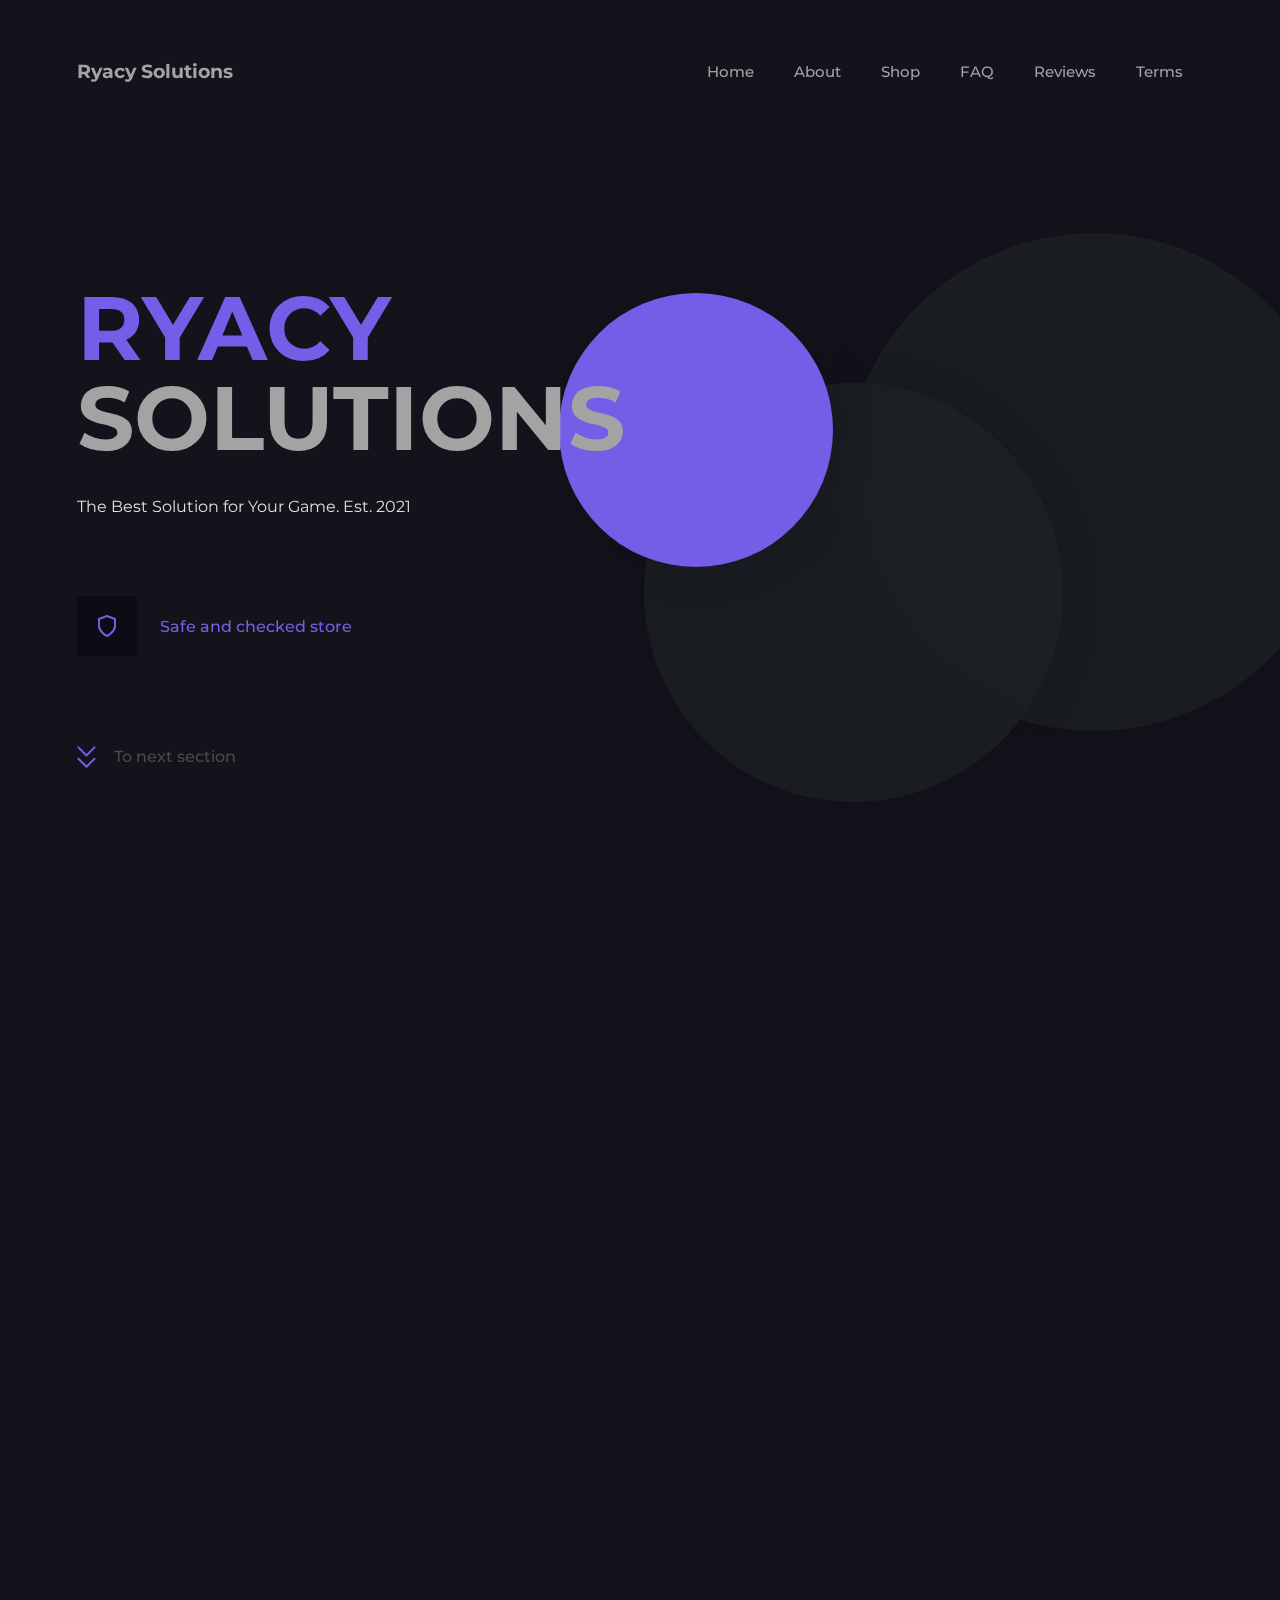
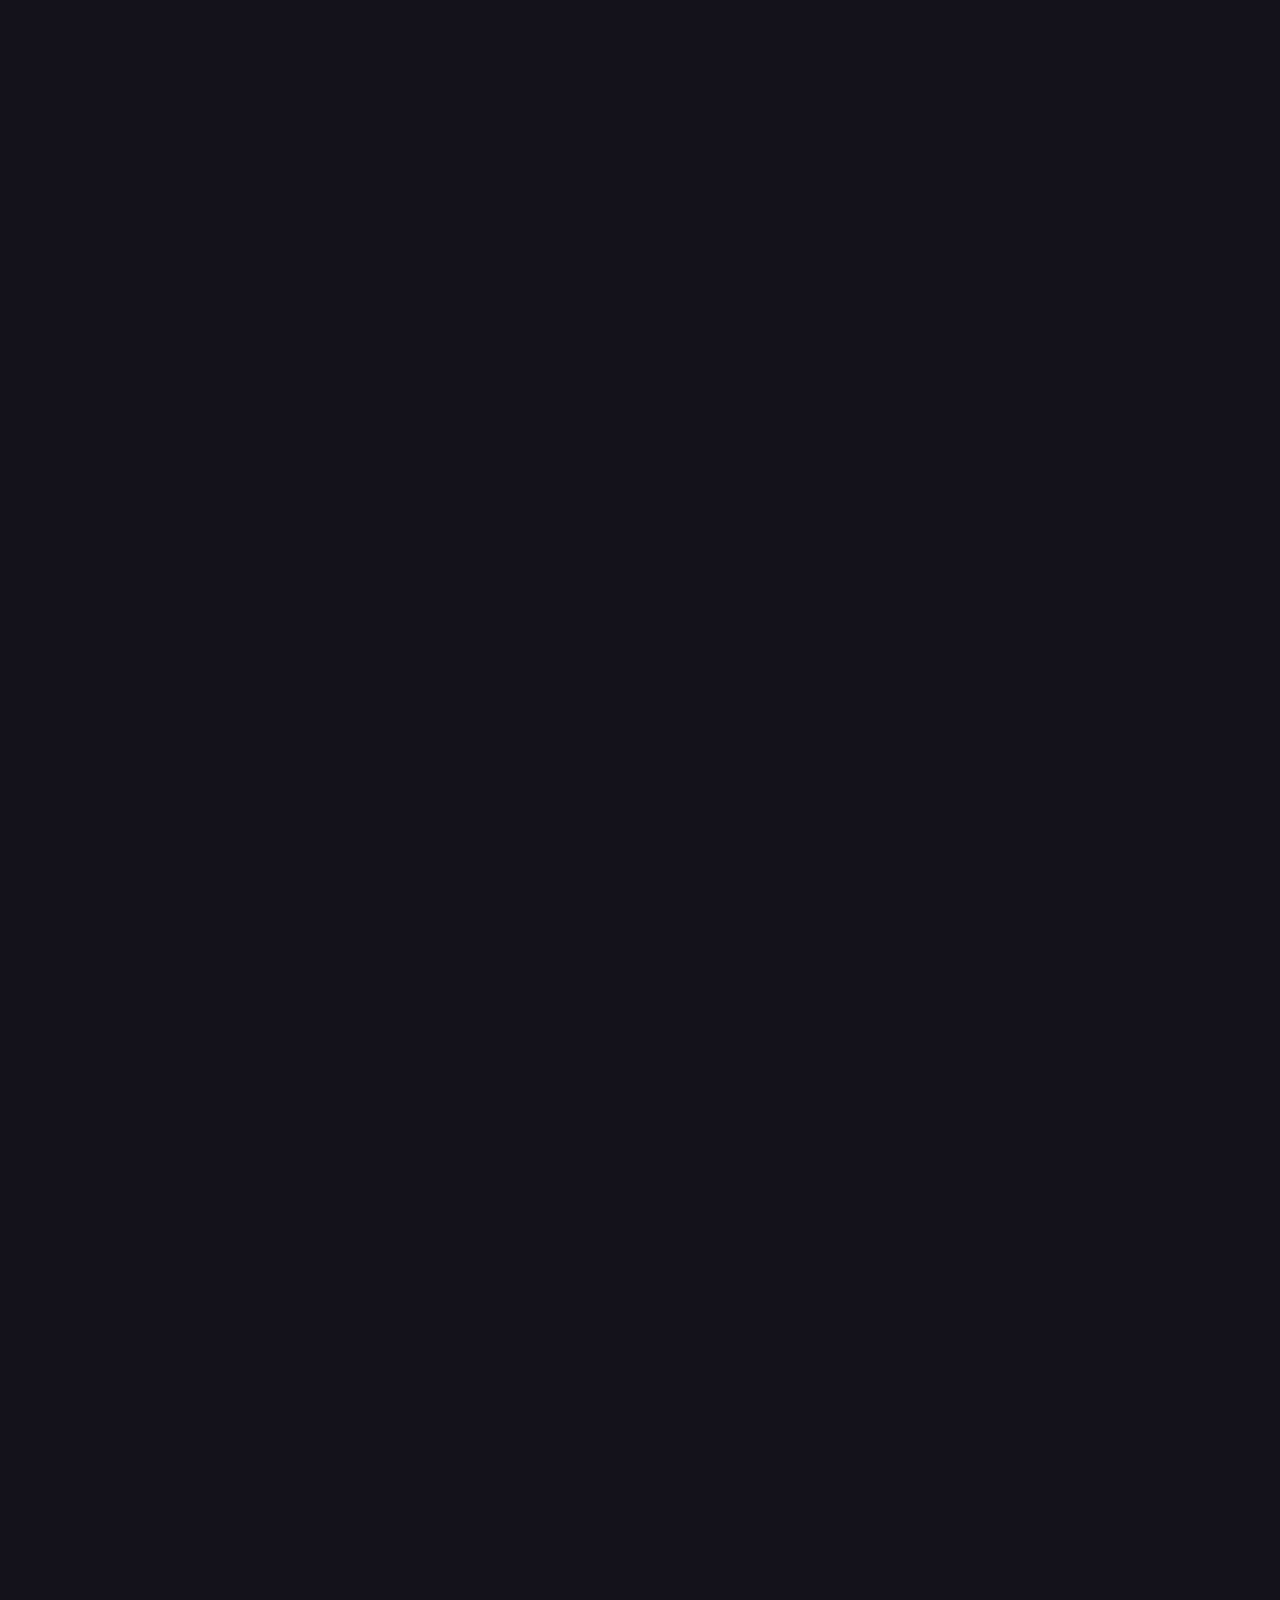
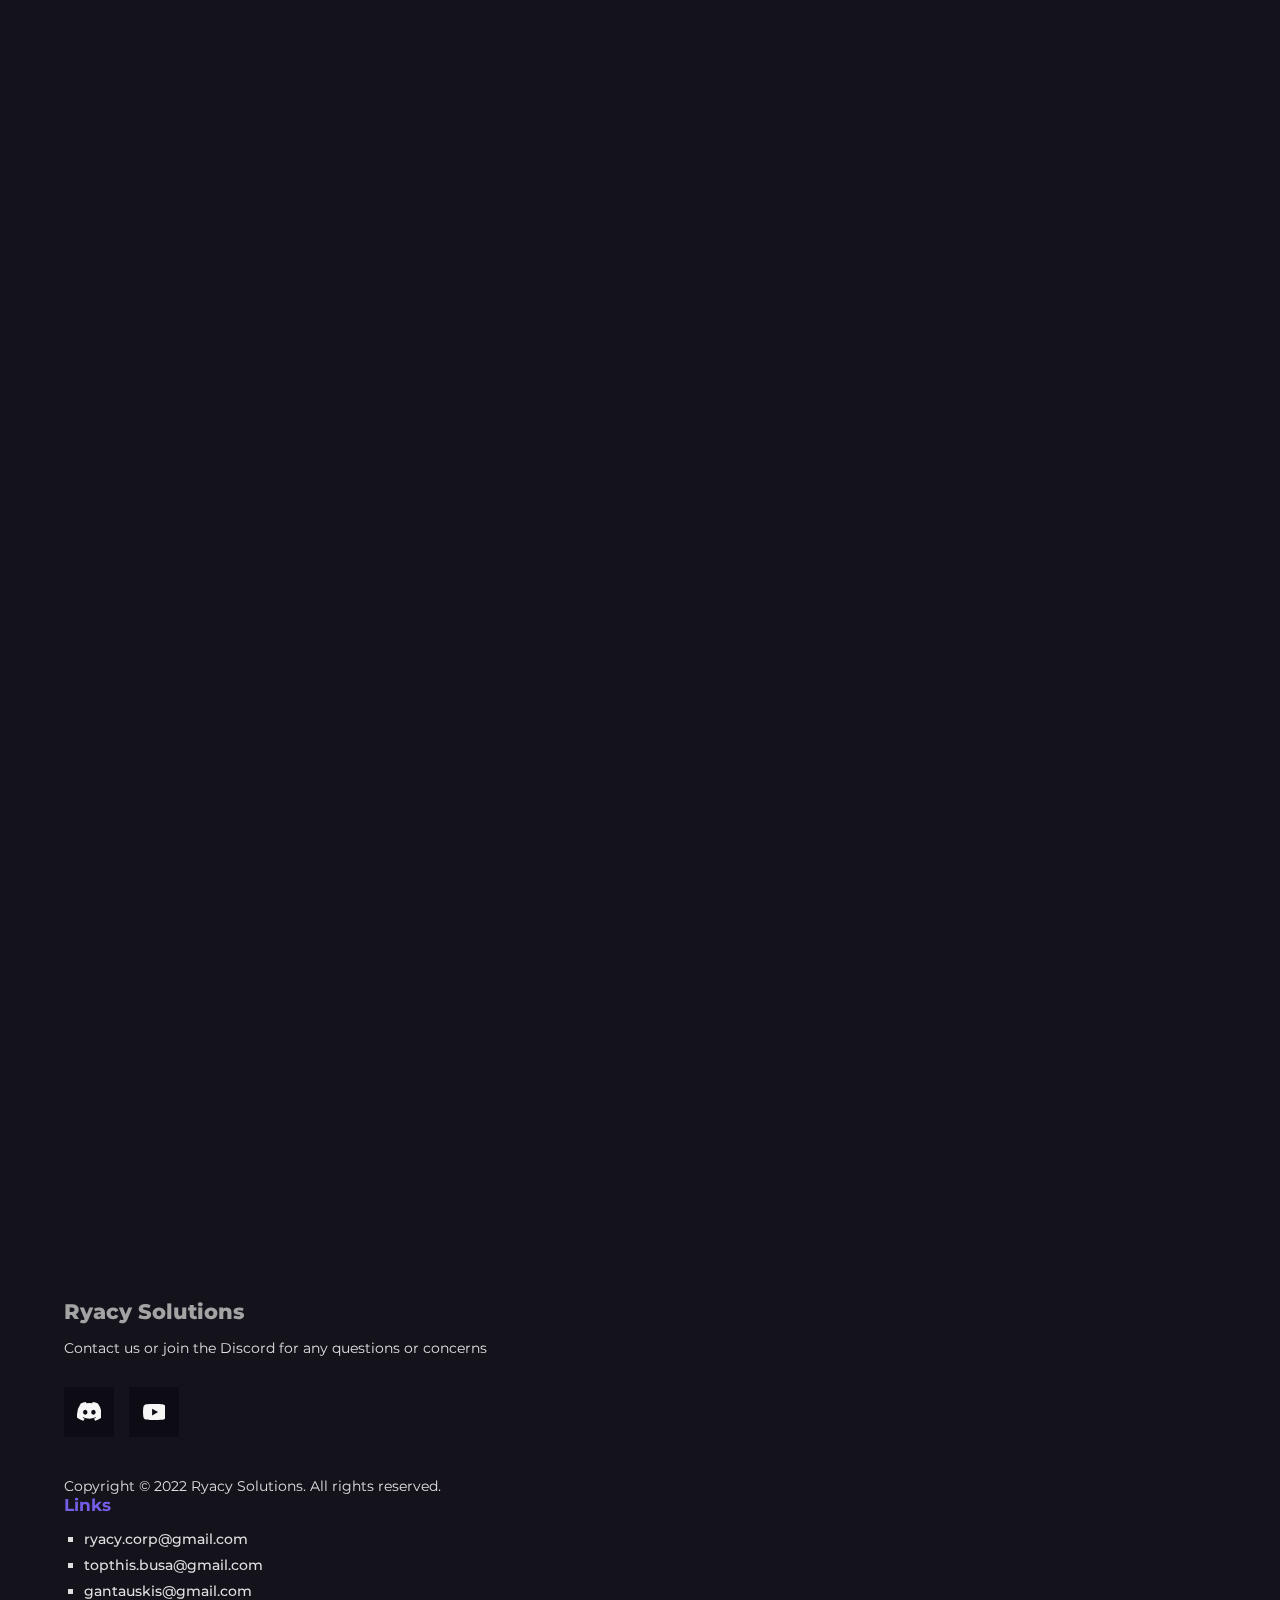
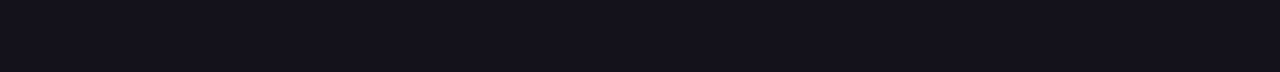
==== commit 2ab09f4e: "Description of Update" ====
--- a/index.html
+++ b/index.html
@@ -94,7 +94,7 @@
             </h1>
 
             <p class="header__description">
-                _The Best Solution for Your Game. Est. 2021
+                The Best Solution for Your Game. Est. 2021
             </p>
 
             <div class="header__info">
@@ -273,13 +273,13 @@
                             [+] Zoom Hack <br>
                             [+] Adjustable Zoom Key and Zoom Amount <br>
                             [+] Zoom Bind Mode <br>
-                            [+] Admin Box ESP (Extra Sensory Perception <br>
+                            [+] Admin Box ESP <br>
                             [+] Adjustable Field of View (FOV) <br>
                             [+] Spiderman <br>
                             [+] Beautiful Night <br>
                             [+] Screen Crosshair <br>
-                            [+] Crosshair Hide on Aim Down Sights (ADS <br>
-                            [+] Adjustable Crosshair Siz** <br>
+                            [+] Crosshair Hide on Aim Down Sights<br>
+                            [+] Adjustable Crosshair Size <br>
                             [+] Cursor Visibility <br>
                             [+] Force Automatic <br>
                             [+] Super Melee <br>
@@ -314,7 +314,7 @@
                                     <path id="Path_4" data-name="Path 4" d="M13.849,10A2.925,2.925,0,0,1,8,10" transform="translate(-3.92 -4.151)" fill="none" stroke="#cf9816" stroke-linecap="round" stroke-linejoin="round" stroke-width="2"/>
                                 </g>
                             </svg>
-                            3-Day Access Pass
+                            3-Day Pass
                         </div>
                     </div>
 
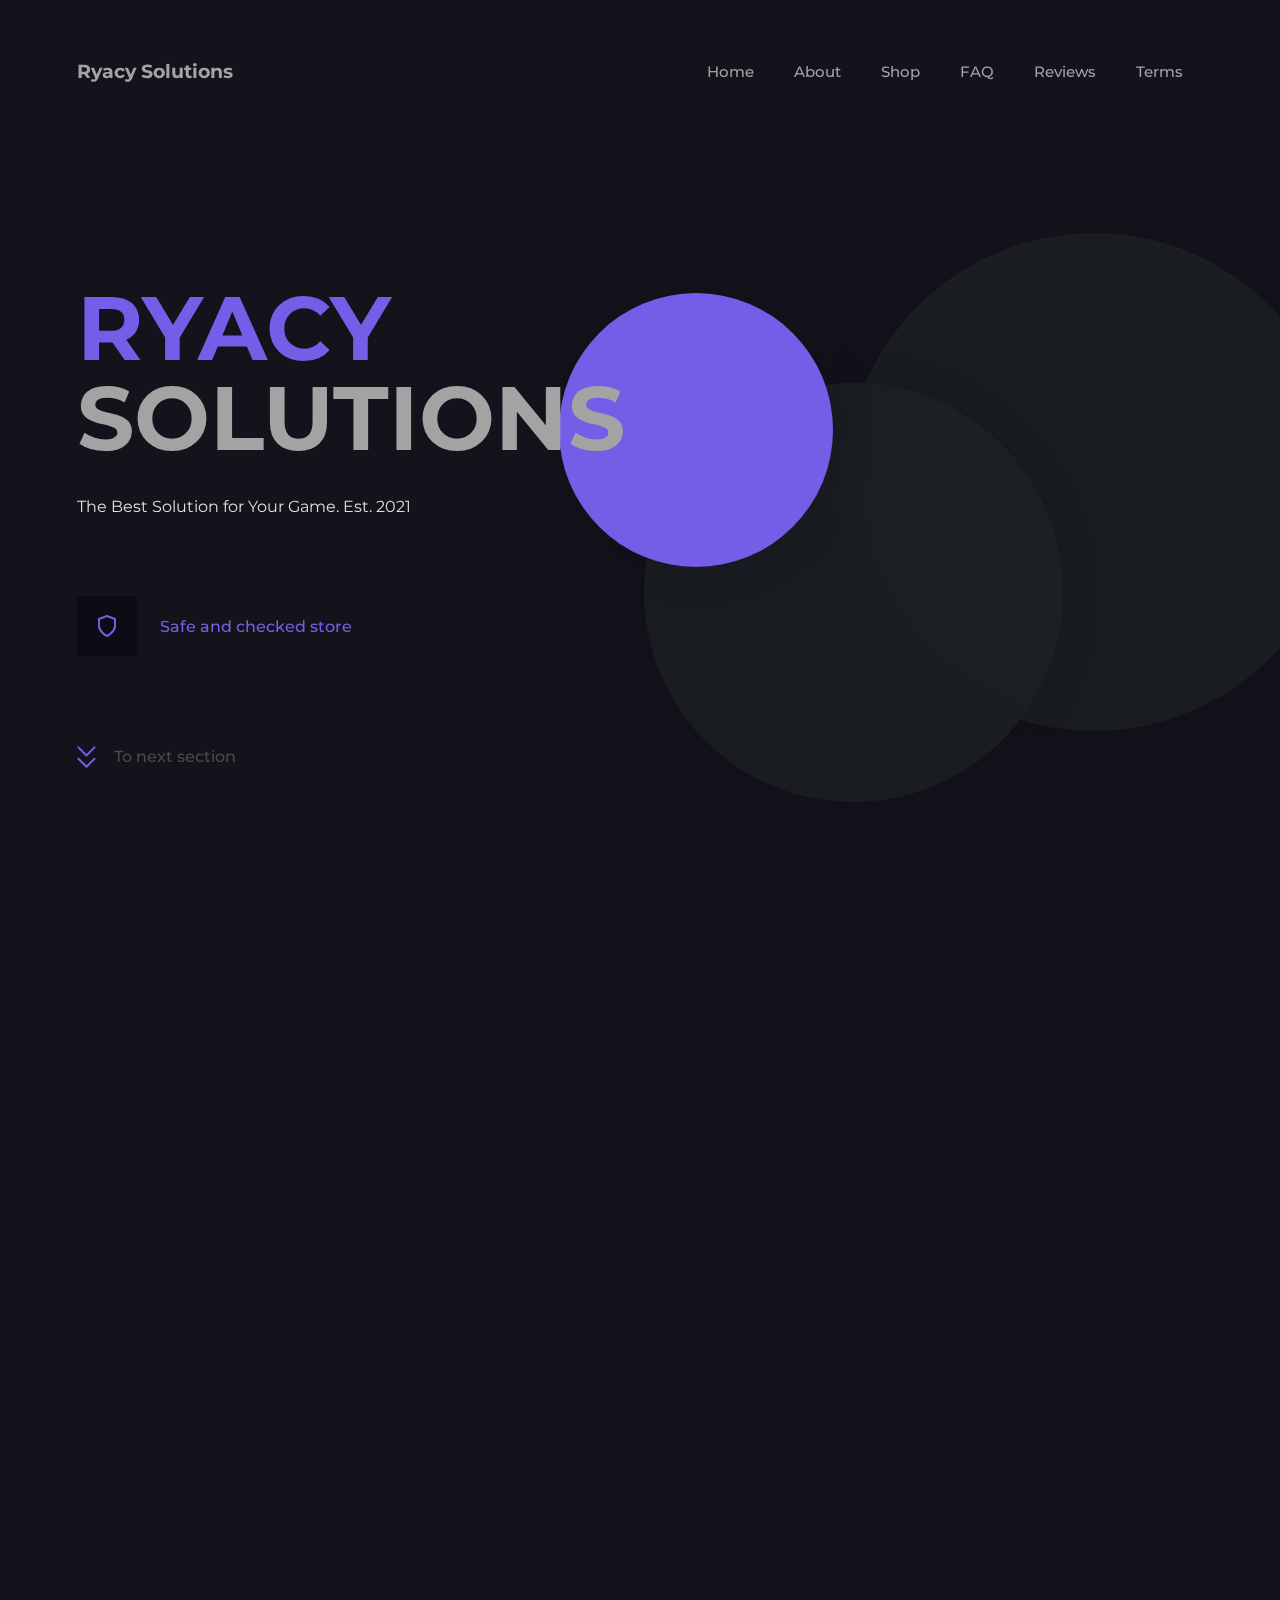
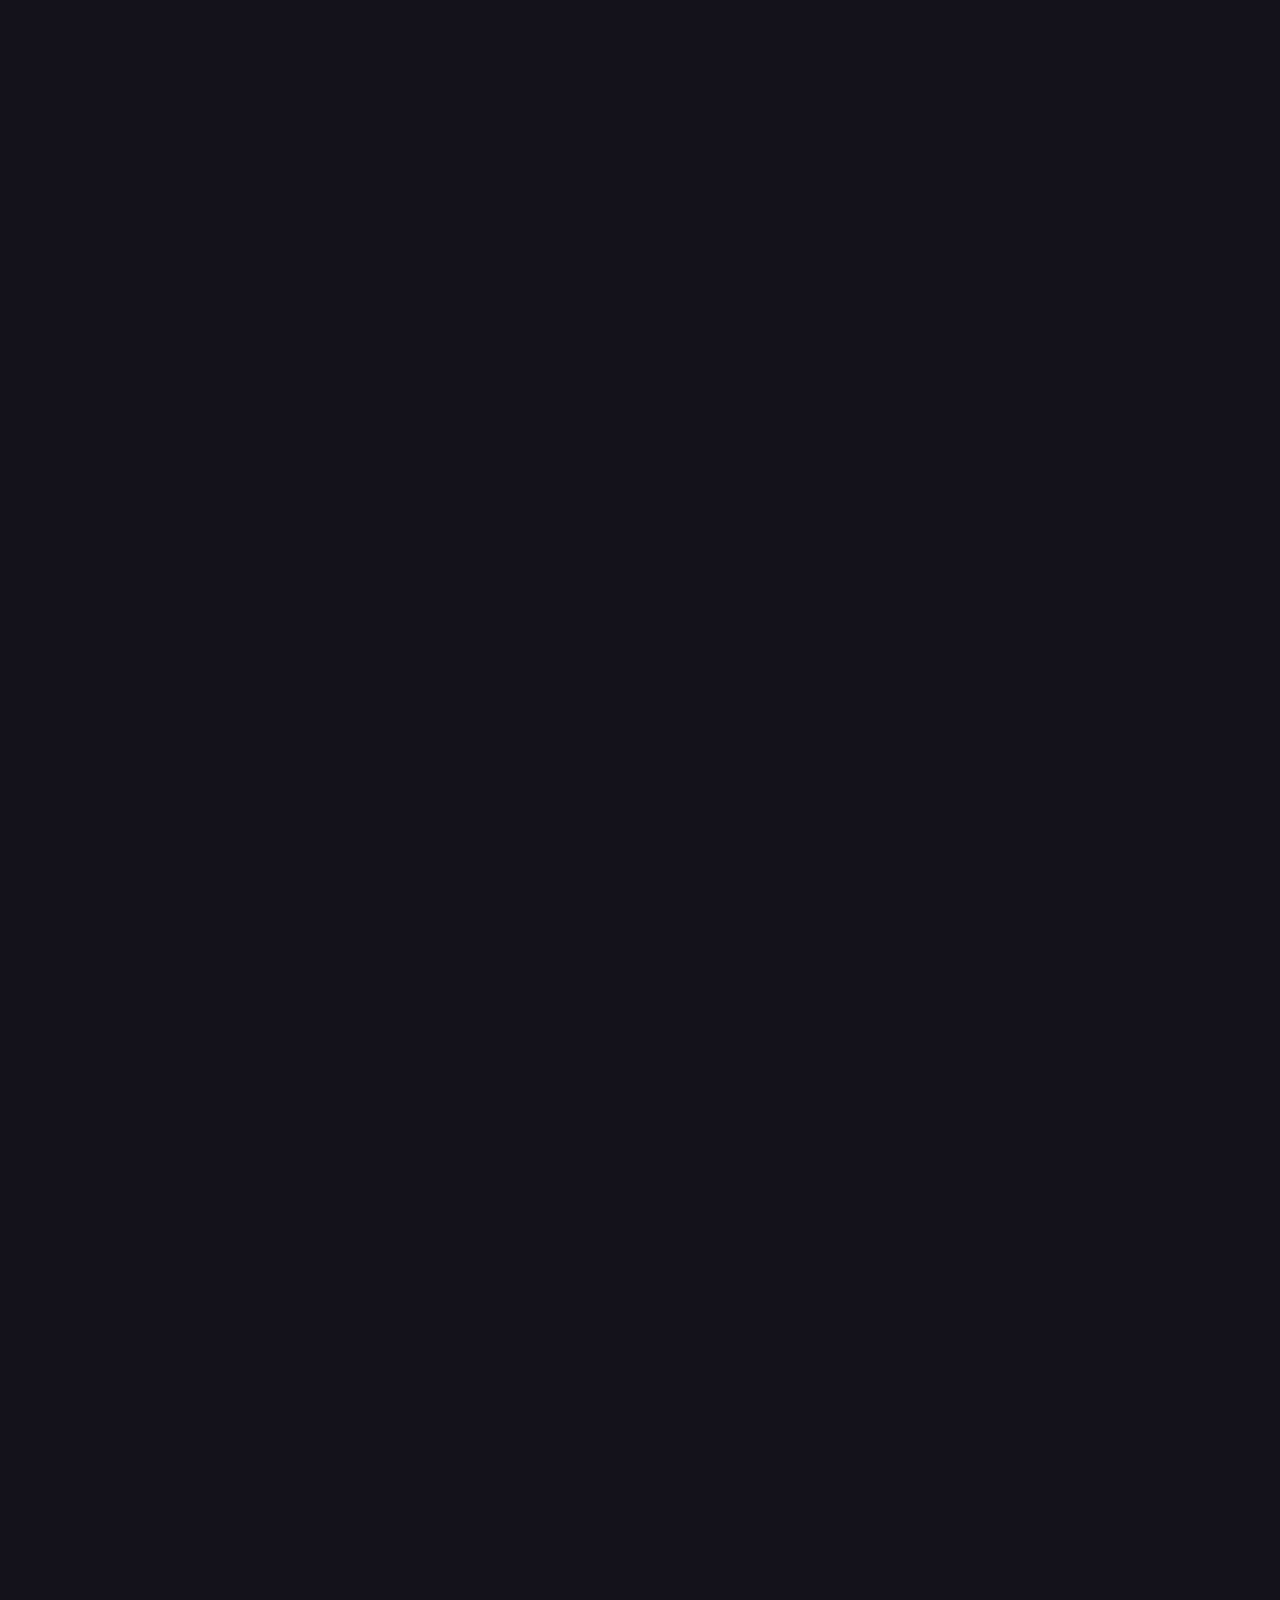
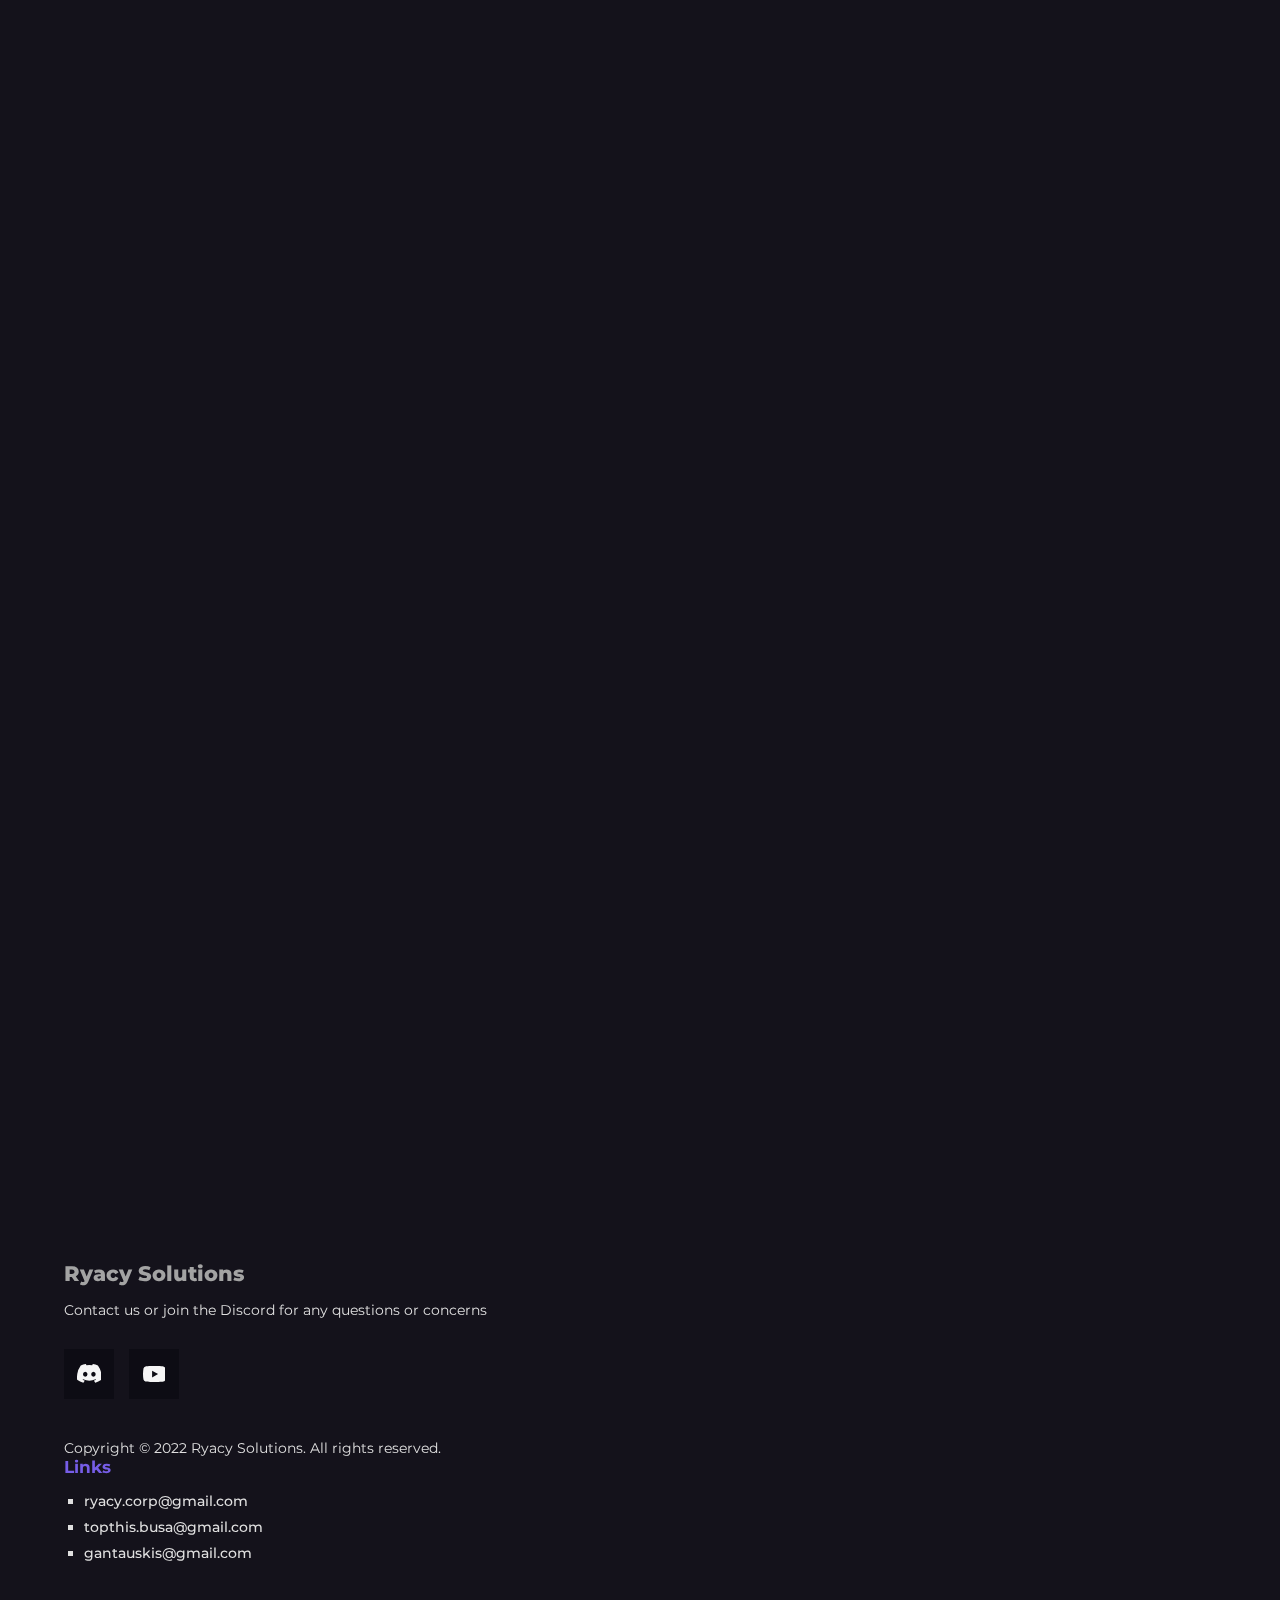
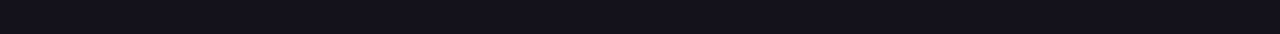
==== commit 7032c9f5: "Description of Update" ====
--- a/index.html
+++ b/index.html
@@ -129,7 +129,7 @@
 
             <h1 class="about__title">About</h1>
             <p class="about__description">
-                As a solo developer, I pour my passion into creating quality scripts and cheating solutions. Established in 2021, ryacy offers affordable and reliable software integrates seamlessly into your favorite games with saftey in mind.           
+               Established in 2021, ryacy offers affordable and reliable scripts and cheats for  your favorite games made with saftey in mind.           
             </p>
 
             <div class="about__cards">
@@ -247,19 +247,10 @@
         </div>
 
         <div class="shop__cards" id="category-1">
-
             <div class="row">
-
                 <div class="col-lg-4">
-
                     <div class="shop__card">
-
-                        <!-- <svg class="shop__icon"  xmlns="http://www.w3.org/2000/svg" width="47.719" height="51.149" viewBox="0 0 33.719 41.149">
-                            <path id="shield" d="M18.859,39.149s14.859-7.43,14.859-18.574v-13L18.859,2,4,7.572v13C4,31.719,18.859,39.149,18.859,39.149Z" transform="translate(-2)" fill="none" stroke="#cf9816" stroke-linecap="round" stroke-linejoin="round" stroke-width="4"/>
-                        </svg> -->
-
-                        <img class = "img-insider", src = "assets/rust-lite.png" >
-
+                        <img class="img-insider" src="assets/rust-lite.png">
                         <h2 class="shop__card__title">RustLite Cheat</h2>
                         <p class="shop__card__description">
                             [+] No Recoil <br>
@@ -285,172 +276,74 @@
                             [+] Super Melee <br>
                             [+] More Updates to Come <br>
                         </p>
-                        <!-- <p class="shop__card__price">Price <span>$9.99</span></p>
-
-                        <div data-sellix-product="66594c4970bf4"
-                             type="submit"
-                             alt="Buy Now with sellix.io" class="shop__card__purchase">
-                            <svg class="shop__card__icon"  xmlns="http://www.w3.org/2000/svg" width="16.586" height="17.624" viewBox="0 0 15.586 16.624">
-                                <g id="shopping-bag" transform="translate(1 1)">
-                                    <path id="Path_3" data-name="Path 3" d="M5.194,2,3,4.925V15.161a1.462,1.462,0,0,0,1.462,1.462H14.7a1.462,1.462,0,0,0,1.462-1.462V4.925L13.968,2Z" transform="translate(-2.575 -2)" fill="none" stroke="#cf9816" stroke-linecap="round" stroke-linejoin="round" stroke-width="2"/>
-                                    <line id="Line_2" data-name="Line 2" x2="13.586" transform="translate(0 2.736)" fill="none" stroke="#cf9816" stroke-linecap="round" stroke-linejoin="round" stroke-width="2"/>
-                                    <path id="Path_4" data-name="Path 4" d="M13.849,10A2.925,2.925,0,0,1,8,10" transform="translate(-3.92 -4.151)" fill="none" stroke="#cf9816" stroke-linecap="round" stroke-linejoin="round" stroke-width="2"/>
-                                </g>
-                            </svg>
-
-                            Purchase
-                        </div> -->
-
-                    
-                        <p class="shop__card__price">Price <span>10-40 USD</span></p>
-
-                    <!-- Buttons for different subscription options -->
-                    <div class="shop__card__purchase">
-                        <div data-sellix-product="66594c4970bf4" type="submit" alt="Buy Now with sellix.io" class="shop__card__purchase__button">
-                            <svg class="shop__card__icon" xmlns="http://www.w3.org/2000/svg" width="16.586" height="17.624" viewBox="0 0 15.586 16.624">
-                                <g id="shopping-bag" transform="translate(1 1)">
-                                    <path id="Path_3" data-name="Path 3" d="M5.194,2,3,4.925V15.161a1.462,1.462,0,0,0,1.462,1.462H14.7a1.462,1.462,0,0,0,1.462-1.462V4.925L13.968,2Z" transform="translate(-2.575 -2)" fill="none" stroke="#cf9816" stroke-linecap="round" stroke-linejoin="round" stroke-width="2"/>
-                                    <line id="Line_2" data-name="Line 2" x2="13.586" transform="translate(0 2.736)" fill="none" stroke="#cf9816" stroke-linecap="round" stroke-linejoin="round" stroke-width="2"/>
-                                    <path id="Path_4" data-name="Path 4" d="M13.849,10A2.925,2.925,0,0,1,8,10" transform="translate(-3.92 -4.151)" fill="none" stroke="#cf9816" stroke-linecap="round" stroke-linejoin="round" stroke-width="2"/>
-                                </g>
-                            </svg>
-                            3-Day Pass
-                        </div>
-                    </div>
-
-                    <div class="shop__card__purchase">
-                        <div data-sellix-product="665950669fe8b" type="submit" alt="Buy Now with sellix.io" class="shop__card__purchase__button">
-                            <svg class="shop__card__icon" xmlns="http://www.w3.org/2000/svg" width="16.586" height="17.624" viewBox="0 0 15.586 16.624">
-                                <g id="shopping-bag" transform="translate(1 1)">
-                                    <path id="Path_3" data-name="Path 3" d="M5.194,2,3,4.925V15.161a1.462,1.462,0,0,0,1.462,1.462H14.7a1.462,1.462,0,0,0,1.462-1.462V4.925L13.968,2Z" transform="translate(-2.575 -2)" fill="none" stroke="#cf9816" stroke-linecap="round" stroke-linejoin="round" stroke-width="2"/>
-                                    <line id="Line_2" data-name="Line 2" x2="13.586" transform="translate(0 2.736)" fill="none" stroke="#cf9816" stroke-linecap="round" stroke-linejoin="round" stroke-width="2"/>
-                                    <path id="Path_4" data-name="Path 4" d="M13.849,10A2.925,2.925,0,0,1,8,10" transform="translate(-3.92 -4.151)" fill="none" stroke="#cf9816" stroke-linecap="round" stroke-linejoin="round" stroke-width="2"/>
-                                </g>
-                            </svg>
-                            1-Week Pass
-                        </div>
-                    </div>
-
-                    <div class="shop__card__purchase">
-                        <div data-sellix-product="6659509f464f8" type="submit" alt="Buy Now with sellix.io" class="shop__card__purchase__button">
-                            <svg class="shop__card__icon" xmlns="http://www.w3.org/2000/svg" width="16.586" height="17.624" viewBox="0 0 15.586 16.624">
-                                <g id="shopping-bag" transform="translate(1 1)">
-                                    <path id="Path_3" data-name="Path 3" d="M5.194,2,3,4.925V15.161a1.462,1.462,0,0,0,1.462,1.462H14.7a1.462,1.462,0,0,0,1.462-1.462V4.925L13.968,2Z" transform="translate(-2.575 -2)" fill="none" stroke="#cf9816" stroke-linecap="round" stroke-linejoin="round" stroke-width="2"/>
-                                    <line id="Line_2" data-name="Line 2" x2="13.586" transform="translate(0 2.736)" fill="none" stroke="#cf9816" stroke-linecap="round" stroke-linejoin="round" stroke-width="2"/>
-                                    <path id="Path_4" data-name="Path 4" d="M13.849,10A2.925,2.925,0,0,1,8,10" transform="translate(-3.92 -4.151)" fill="none" stroke="#cf9816" stroke-linecap="round" stroke-linejoin="round" stroke-width="2"/>
-                                </g>
-                            </svg>
-                            1-Month Pass
-                        </div>
-                    </div>
-
-                </div>
-
-                <!-- <div class="col-lg-4">
-
+                        <p class="shop__card__price">Price <span>$9.99</span></p>
+                        <div class="shop__card__purchase">
+                            <div data-sellix-product="66594c4970bf4" type="submit" alt="Buy Now with sellix.io" class="shop__card__purchase__button">
+                                <svg class="shop__card__icon" xmlns="http://www.w3.org/2000/svg" width="16.586" height="17.624" viewBox="0 0 15.586 16.624">
+                                    <!-- SVG path data -->
+                                </svg>
+                                3-Day Pass
+                            </div>
+                        </div>
+                        <div class="shop__card__purchase">
+                            <div data-sellix-product="665950669fe8b" type="submit" alt="Buy Now with sellix.io" class="shop__card__purchase__button">
+                                <svg class="shop__card__icon" xmlns="http://www.w3.org/2000/svg" width="16.586" height="17.624" viewBox="0 0 15.586 16.624">
+                                    <!-- SVG path data -->
+                                </svg>
+                                1-Week Pass
+                            </div>
+                        </div>
+                        <div class="shop__card__purchase">
+                            <div data-sellix-product="6659509f464f8" type="submit" alt="Buy Now with sellix.io" class="shop__card__purchase__button">
+                                <svg class="shop__card__icon" xmlns="http://www.w3.org/2000/svg" width="16.586" height="17.624" viewBox="0 0 15.586 16.624">
+                                    <!-- SVG path data -->
+                                </svg>
+                                1-Month Pass
+                            </div>
+                        </div>
+                    </div>
+                </div>
+                
+                <div class="col-lg-4">
                     <div class="shop__card">
-
-                        <svg class="shop__icon"  xmlns="http://www.w3.org/2000/svg" width="47.719" height="51.149" viewBox="0 0 33.719 41.149">
-                            <path id="shield" d="M18.859,39.149s14.859-7.43,14.859-18.574v-13L18.859,2,4,7.572v13C4,31.719,18.859,39.149,18.859,39.149Z" transform="translate(-2)" fill="none" stroke="#cf9816" stroke-linecap="round" stroke-linejoin="round" stroke-width="4"/>
-                        </svg>
-
-                        <h2 class="shop__card__title">Lorem ipsum</h2>
-                        <p class="shop__card__description">Lorem ipsum dolor sit amet, consectetur adipiscing elit. Cras
-                            accumsan dignissim magna nec egestas. Maecenas fermentum est ut velit luctus, vitae
-                            vestibulum nisl condimentum. Sed tincidunt purus sit amet magna viverra suscipit.</p>
-
-                        <p class="shop__card__price">Price <span>1,99$</span></p>
-
-                        <div data-sellix-product="1111111"
-                             type="submit"
-                             alt="Buy Now with sellix.io" class="shop__card__purchase">
-                            <svg class="shop__card__icon"  xmlns="http://www.w3.org/2000/svg" width="16.586" height="17.624" viewBox="0 0 15.586 16.624">
-                                <g id="shopping-bag" transform="translate(1 1)">
-                                    <path id="Path_3" data-name="Path 3" d="M5.194,2,3,4.925V15.161a1.462,1.462,0,0,0,1.462,1.462H14.7a1.462,1.462,0,0,0,1.462-1.462V4.925L13.968,2Z" transform="translate(-2.575 -2)" fill="none" stroke="#cf9816" stroke-linecap="round" stroke-linejoin="round" stroke-width="2"/>
-                                    <line id="Line_2" data-name="Line 2" x2="13.586" transform="translate(0 2.736)" fill="none" stroke="#cf9816" stroke-linecap="round" stroke-linejoin="round" stroke-width="2"/>
-                                    <path id="Path_4" data-name="Path 4" d="M13.849,10A2.925,2.925,0,0,1,8,10" transform="translate(-3.92 -4.151)" fill="none" stroke="#cf9816" stroke-linecap="round" stroke-linejoin="round" stroke-width="2"/>
-                                </g>
-                            </svg>
-
-                            Purchase
-                        </div>
-
-                    </div>
-
-                </div> -->
-
-                <!-- <div class="col-lg-4">
-
-                    <div class="shop__card">
-
-                        <svg class="shop__icon"  xmlns="http://www.w3.org/2000/svg" width="47.719" height="51.149" viewBox="0 0 33.719 41.149">
-                            <path id="shield" d="M18.859,39.149s14.859-7.43,14.859-18.574v-13L18.859,2,4,7.572v13C4,31.719,18.859,39.149,18.859,39.149Z" transform="translate(-2)" fill="none" stroke="#cf9816" stroke-linecap="round" stroke-linejoin="round" stroke-width="4"/>
-                        </svg>
-
-                        <h2 class="shop__card__title">Lorem ipsum</h2>
-                        <p class="shop__card__description">Lorem ipsum dolor sit amet, consectetur adipiscing elit. Cras
-                            accumsan dignissim magna nec egestas. Maecenas fermentum est ut velit luctus, vitae
-                            vestibulum nisl condimentum. Sed tincidunt purus sit amet magna viverra suscipit.</p>
-
-                        <p class="shop__card__price">Price <span>1,99$</span></p>
-
-                        <div data-sellix-product="1111111"
-                             type="submit"
-                             alt="Buy Now with sellix.io" class="shop__card__purchase">
-                            <svg class="shop__card__icon"  xmlns="http://www.w3.org/2000/svg" width="16.586" height="17.624" viewBox="0 0 15.586 16.624">
-                                <g id="shopping-bag" transform="translate(1 1)">
-                                    <path id="Path_3" data-name="Path 3" d="M5.194,2,3,4.925V15.161a1.462,1.462,0,0,0,1.462,1.462H14.7a1.462,1.462,0,0,0,1.462-1.462V4.925L13.968,2Z" transform="translate(-2.575 -2)" fill="none" stroke="#cf9816" stroke-linecap="round" stroke-linejoin="round" stroke-width="2"/>
-                                    <line id="Line_2" data-name="Line 2" x2="13.586" transform="translate(0 2.736)" fill="none" stroke="#cf9816" stroke-linecap="round" stroke-linejoin="round" stroke-width="2"/>
-                                    <path id="Path_4" data-name="Path 4" d="M13.849,10A2.925,2.925,0,0,1,8,10" transform="translate(-3.92 -4.151)" fill="none" stroke="#cf9816" stroke-linecap="round" stroke-linejoin="round" stroke-width="2"/>
-                                </g>
-                            </svg>
-
-                            Purchase
-                        </div>
-
-                    </div>
-
-                </div> -->
-
-                <!-- <div class="col-lg-4">
-
-                    <div class="shop__card">
-
-                        <svg class="shop__icon"  xmlns="http://www.w3.org/2000/svg" width="47.719" height="51.149" viewBox="0 0 33.719 41.149">
-                            <path id="shield" d="M18.859,39.149s14.859-7.43,14.859-18.574v-13L18.859,2,4,7.572v13C4,31.719,18.859,39.149,18.859,39.149Z" transform="translate(-2)" fill="none" stroke="#cf9816" stroke-linecap="round" stroke-linejoin="round" stroke-width="4"/>
-                        </svg>
-
-                        <h2 class="shop__card__title">Lorem ipsum</h2>
-                        <p class="shop__card__description">Lorem ipsum dolor sit amet, consectetur adipiscing elit. Cras
-                            accumsan dignissim magna nec egestas. Maecenas fermentum est ut velit luctus, vitae
-                            vestibulum nisl condimentum. Sed tincidunt purus sit amet magna viverra suscipit.</p>
-
-                        <p class="shop__card__price">Price <span>1,99$</span></p>
-
-                        <div data-sellix-product="1111111"
-                             type="submit"
-                             alt="Buy Now with sellix.io" class="shop__card__purchase">
-                            <svg class="shop__card__icon"  xmlns="http://www.w3.org/2000/svg" width="16.586" height="17.624" viewBox="0 0 15.586 16.624">
-                                <g id="shopping-bag" transform="translate(1 1)">
-                                    <path id="Path_3" data-name="Path 3" d="M5.194,2,3,4.925V15.161a1.462,1.462,0,0,0,1.462,1.462H14.7a1.462,1.462,0,0,0,1.462-1.462V4.925L13.968,2Z" transform="translate(-2.575 -2)" fill="none" stroke="#cf9816" stroke-linecap="round" stroke-linejoin="round" stroke-width="2"/>
-                                    <line id="Line_2" data-name="Line 2" x2="13.586" transform="translate(0 2.736)" fill="none" stroke="#cf9816" stroke-linecap="round" stroke-linejoin="round" stroke-width="2"/>
-                                    <path id="Path_4" data-name="Path 4" d="M13.849,10A2.925,2.925,0,0,1,8,10" transform="translate(-3.92 -4.151)" fill="none" stroke="#cf9816" stroke-linecap="round" stroke-linejoin="round" stroke-width="2"/>
-                                </g>
-                            </svg>
-
-                            Purchase
-                        </div>
-
-                    </div>
-
-                </div> -->
-
-            </div>
-
+                        <img class="img-insider" src="assets/insider.png">
+                        <h2 class="shop__card__title">Insider Script</h2>
+                        <p class="shop__card__description">
+                            [+] No Recoil <br>
+                            [+] Full Automatic Mode<br>
+                            [+] Hipfire Mode <br>
+                            [+] AI Auto Weapon Detection <br>
+                            [+] Item Distance (ESP) <br>
+                            [+] Silent Walk <br>
+                            [+] Anti-afk <br>
+                            [+] Auto-code lock <br>
+                            [+] Auto-upgrade <br>
+                            [+] Mini Menu<br>
+                            [+] HUD Images <br>
+                            [+] Voice Over <br>
+                            [+] Custom Crosshair <br>
+                            [+] Fullscreen & Windowed Zoom <br>
+                            [+] Streamproof <br>
+                            [+] Keybinds <br>
+                            [+] Config System <br>
+                            [+] Regular Updates <br>
+                        </p>
+                        <p class="shop__card__price">Price <span>$7.99</span></p>
+                        <div class="shop__card__purchase">
+                            <div data-sellix-product="66b71437cfccc" type="submit" alt="Buy Now with sellix.io" class="shop__card__purchase__button">
+                                <svg class="shop__card__icon" xmlns="http://www.w3.org/2000/svg" width="16.586" height="17.624" viewBox="0 0 15.586 16.624">
+                                    <!-- SVG path data -->
+                                </svg>
+                                1-Week Pass
+                            </div>
+                        </div>
+                    </div>
+                </div>
+            </div>
         </div>
        
     
-
+        
         </div>
         <div class="shop__cards" id="category-4" style="display: none;">
 
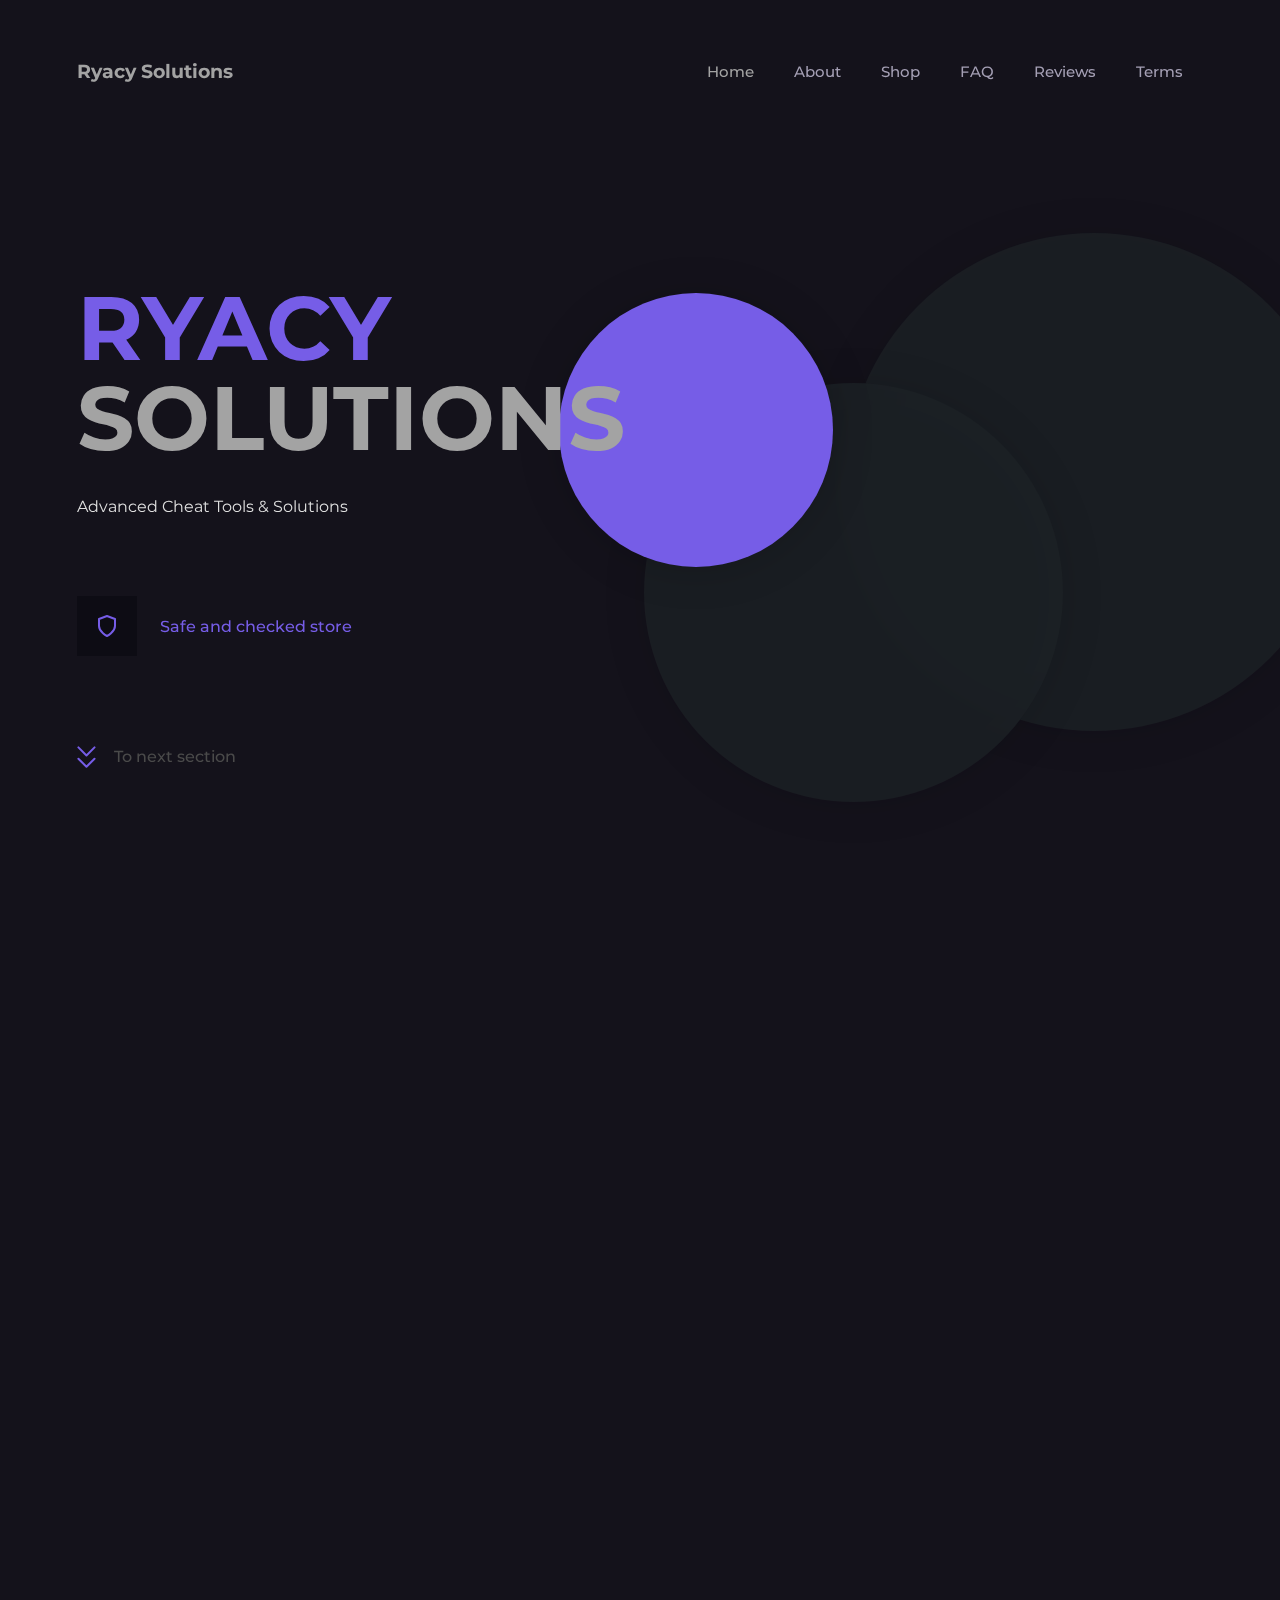
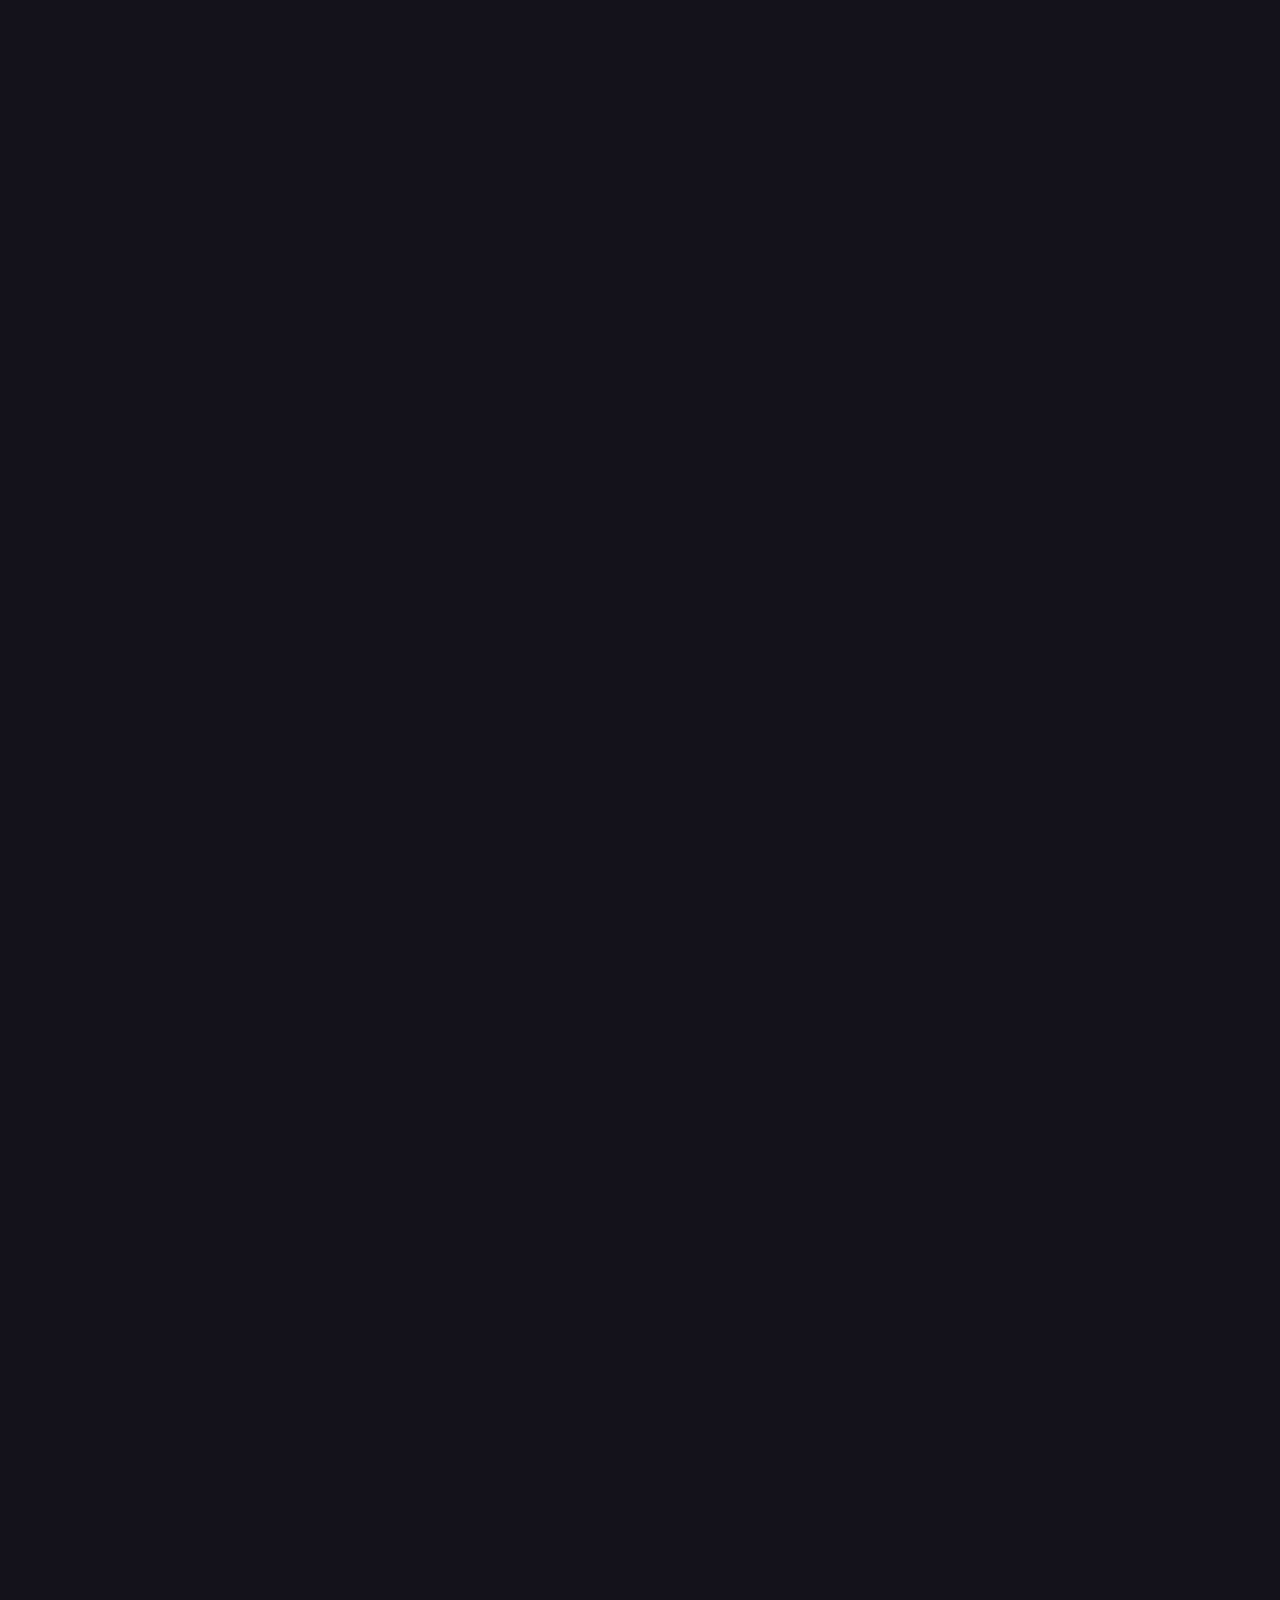
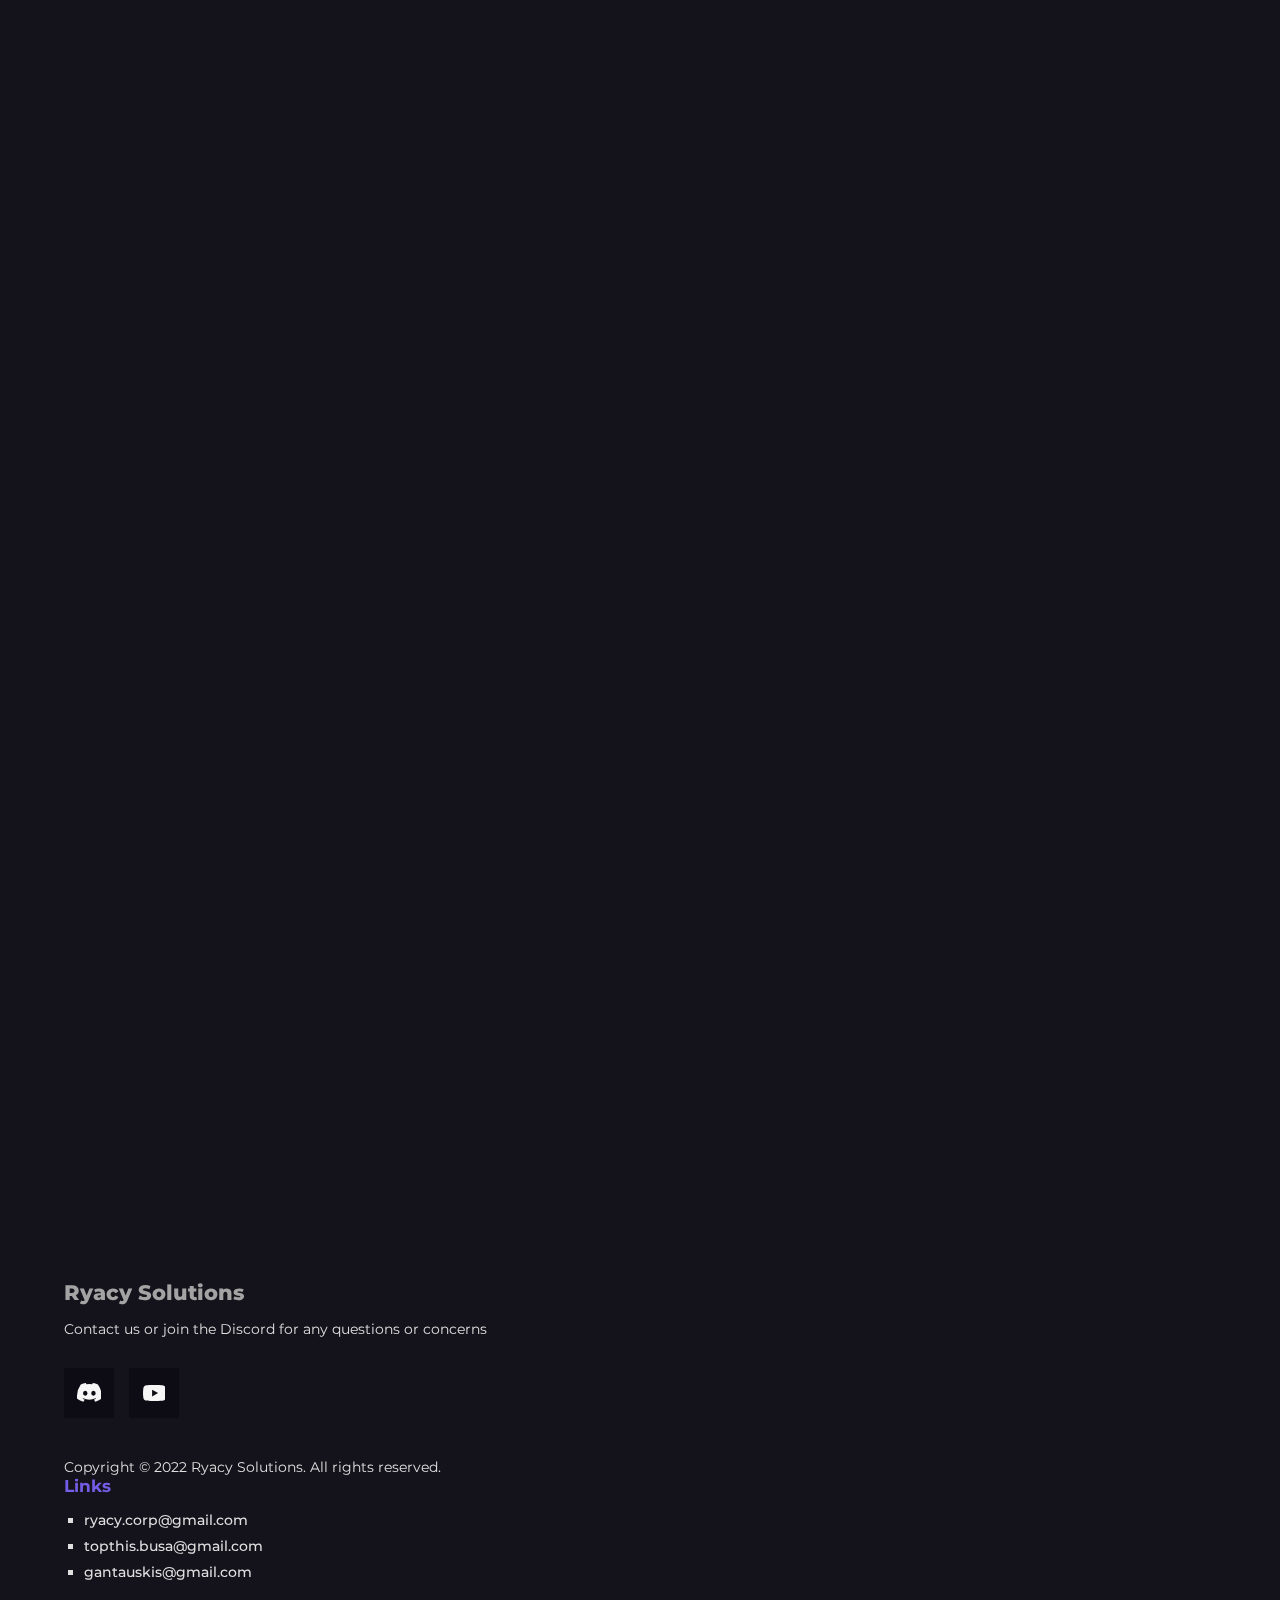
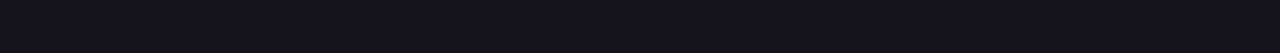
==== commit bc298744: "Description of Update" ====
--- a/index.html
+++ b/index.html
@@ -94,7 +94,7 @@
             </h1>
 
             <p class="header__description">
-                The Best Solution for Your Game. Est. 2021
+                Advanced Cheat Tools & Solutions
             </p>
 
             <div class="header__info">
@@ -129,7 +129,7 @@
 
             <h1 class="about__title">About</h1>
             <p class="about__description">
-               Established in 2021, ryacy offers affordable and reliable scripts and cheats for  your favorite games made with saftey in mind.           
+                Since 2021 Ryacy delivers affordable and dependable solutions:  scripts, cheats, AI helpers. Our products are coded with safety in mind, ensuring a secure experience      
             </p>
 
             <div class="about__cards">
@@ -151,7 +151,7 @@
                             </div>
                             <div class="about__info__text">
                                 <p class="about__info__title">Secure</p>
-                                <p class="about__info__description">We take pride in our strong security record—0 bans and undetected by anticheats. User saftey is a priority. Our Software is safeguarded with anticheat bypasses for seamless and worry-free cheating.</p>
+                                <p class="about__info__description">Strong security record—0 bans and undetected by anticheats. User saftey is a priority. Our Software is safeguarded with anticheat bypasses for seamless and worry-free cheating.</p>
                             </div>
                         </div>
 
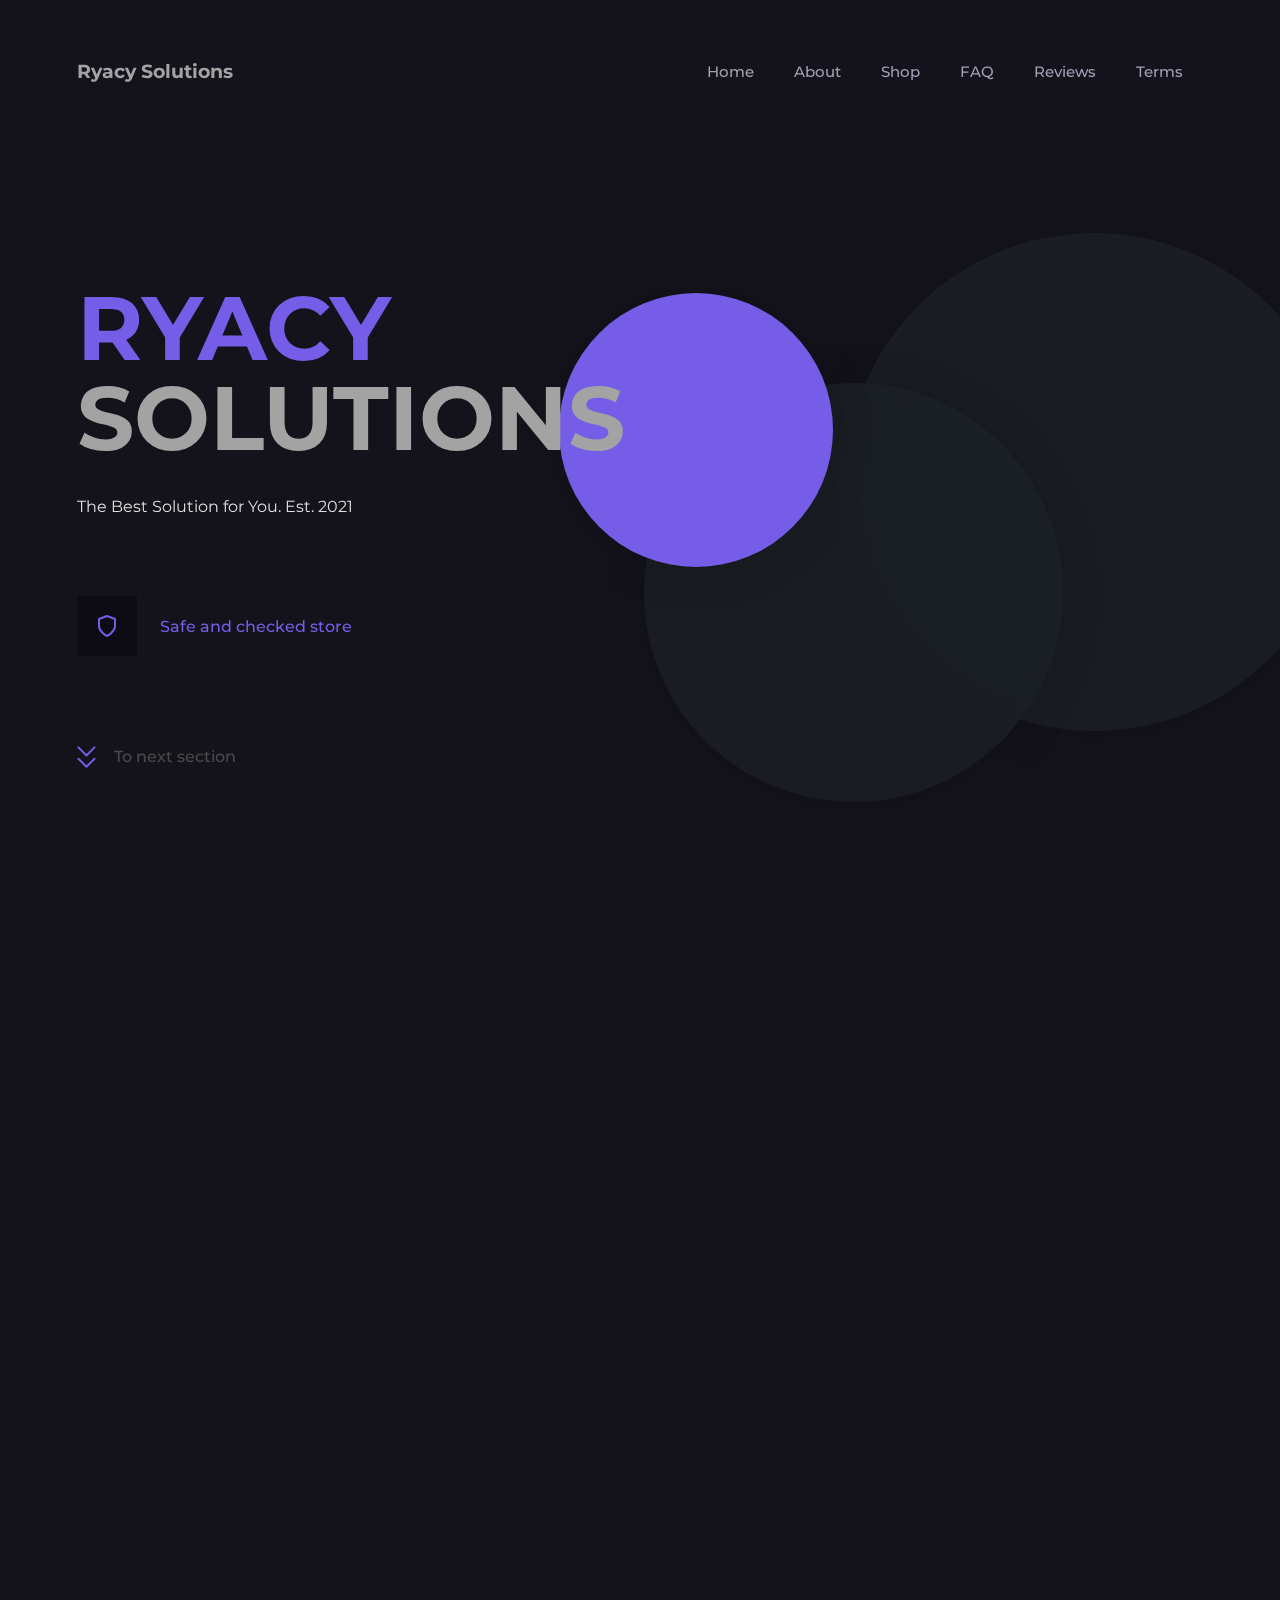
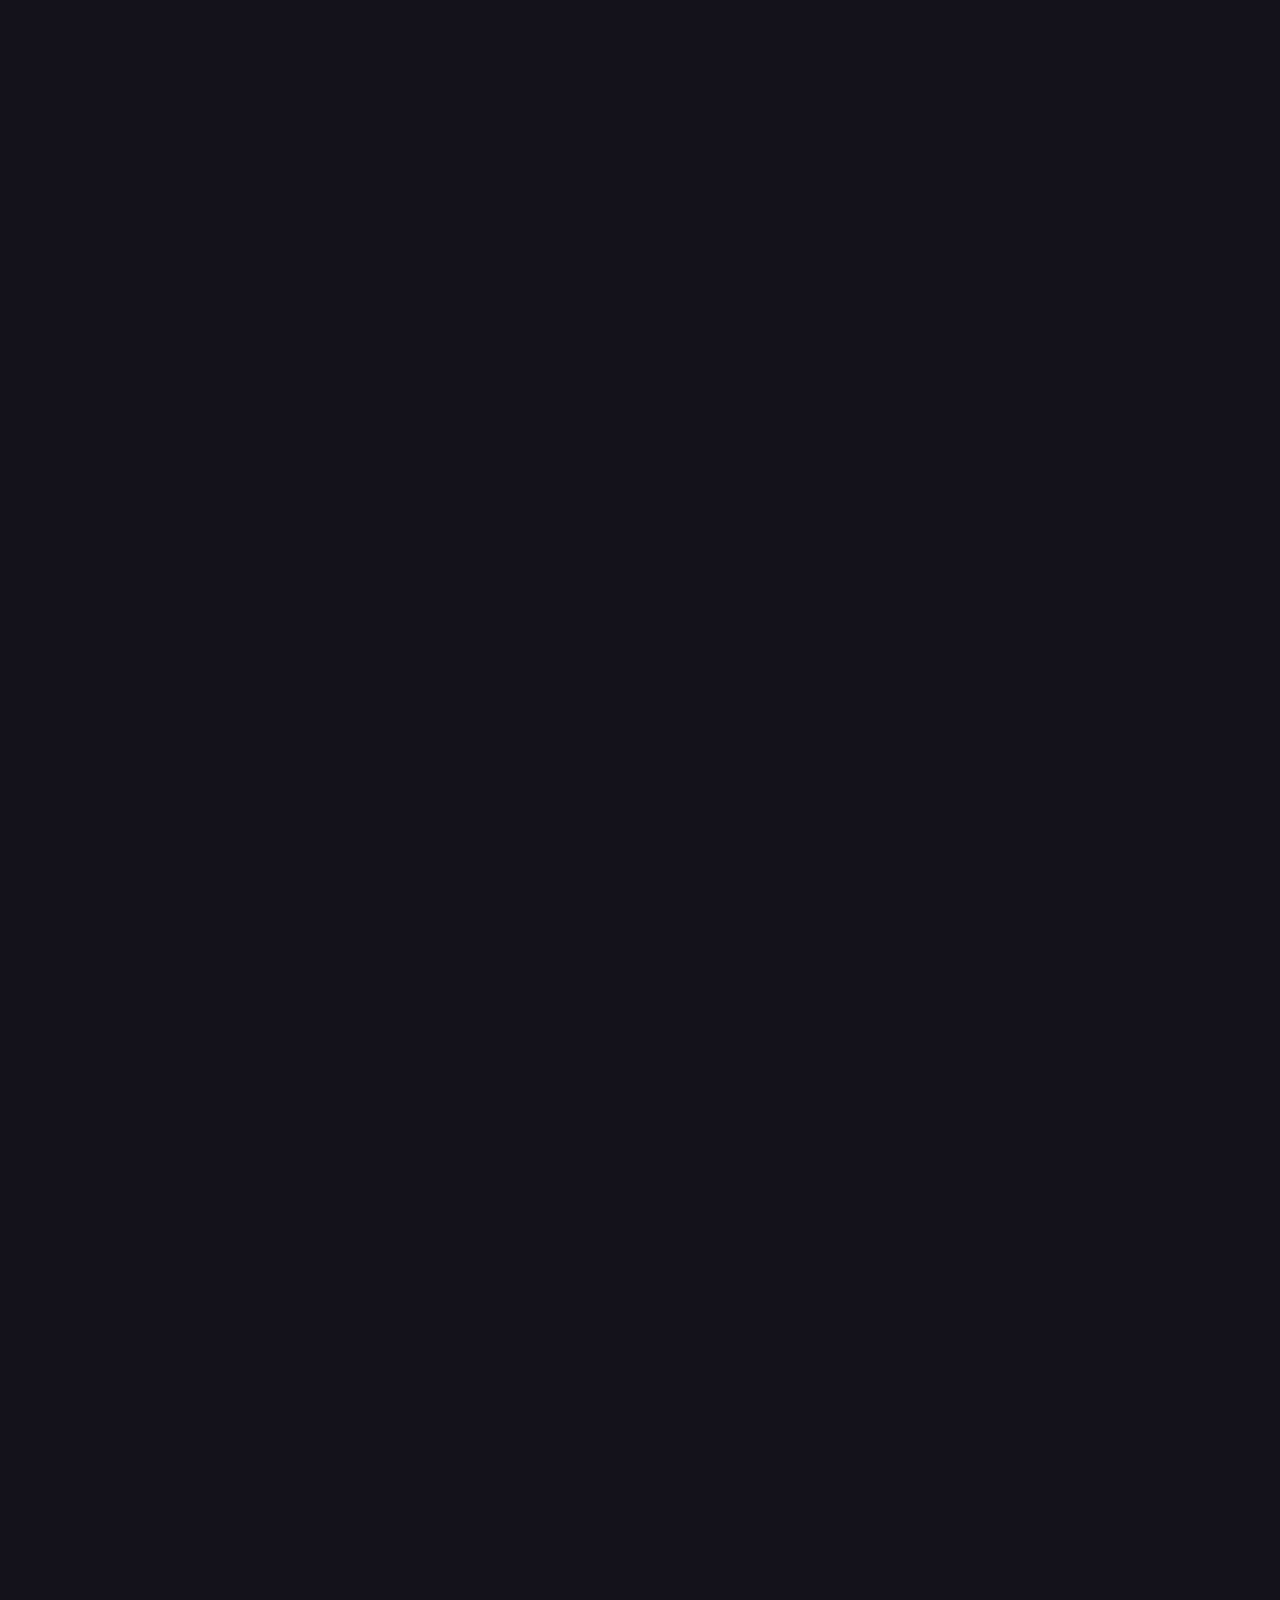
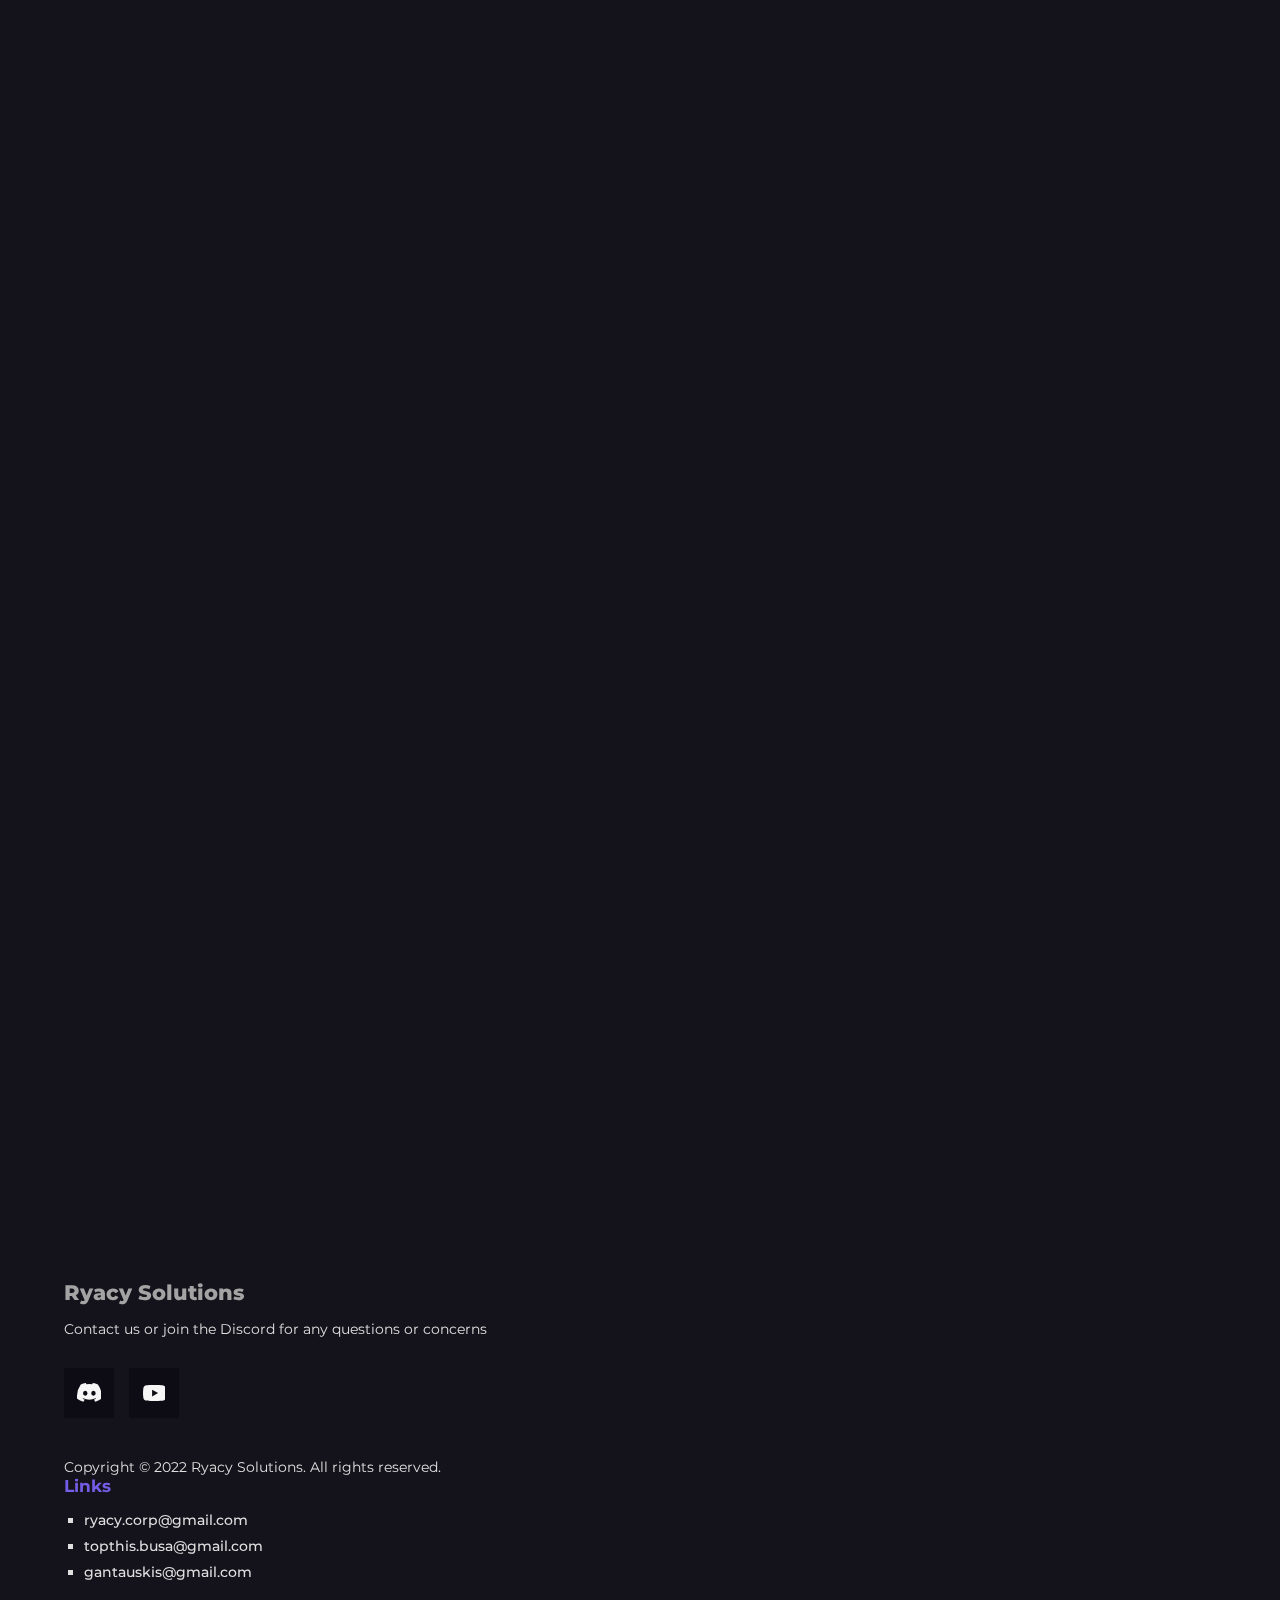
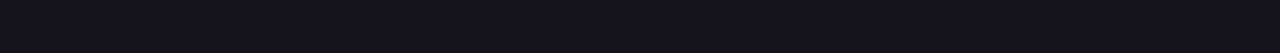
==== commit 49dea1e0: "Description of Update" ====
--- a/index.html
+++ b/index.html
@@ -94,7 +94,7 @@
             </h1>
 
             <p class="header__description">
-                Advanced Cheat Tools & Solutions
+                 The Best Solution for You. Est. 2021
             </p>
 
             <div class="header__info">
